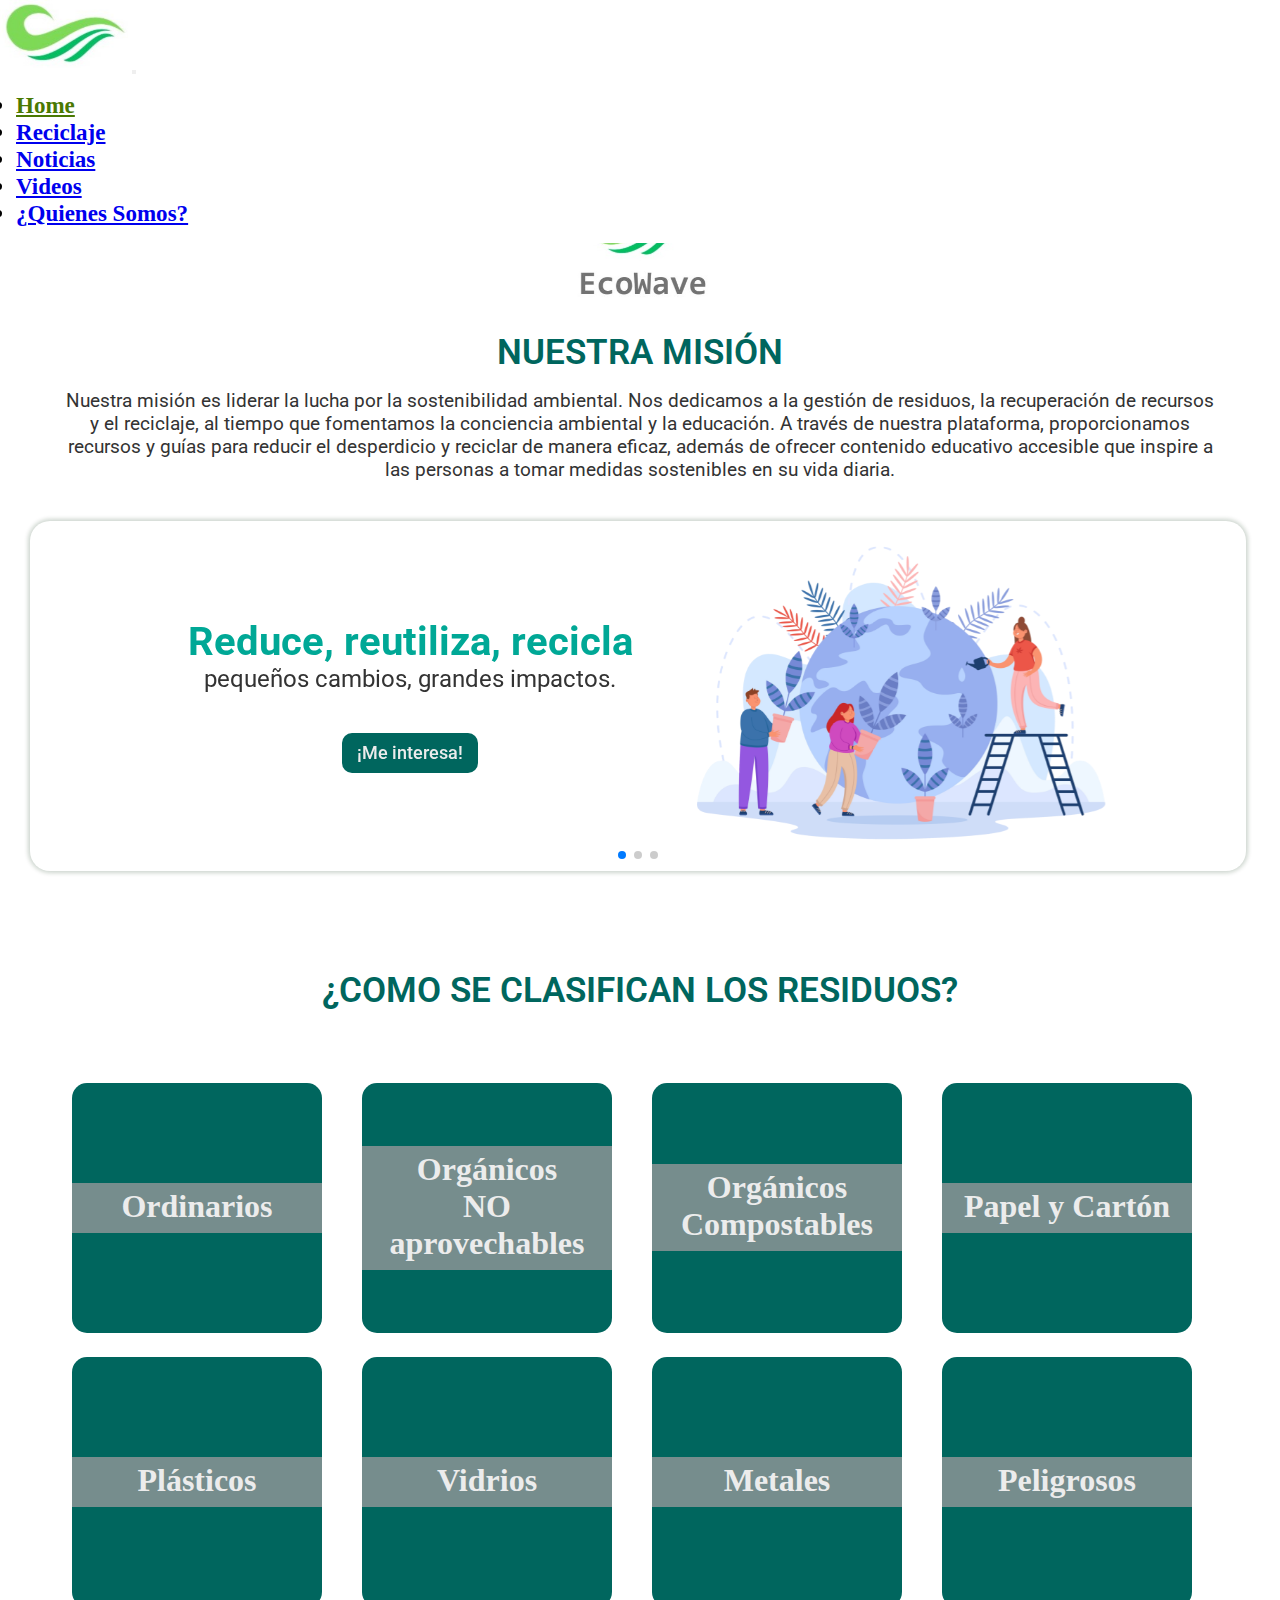
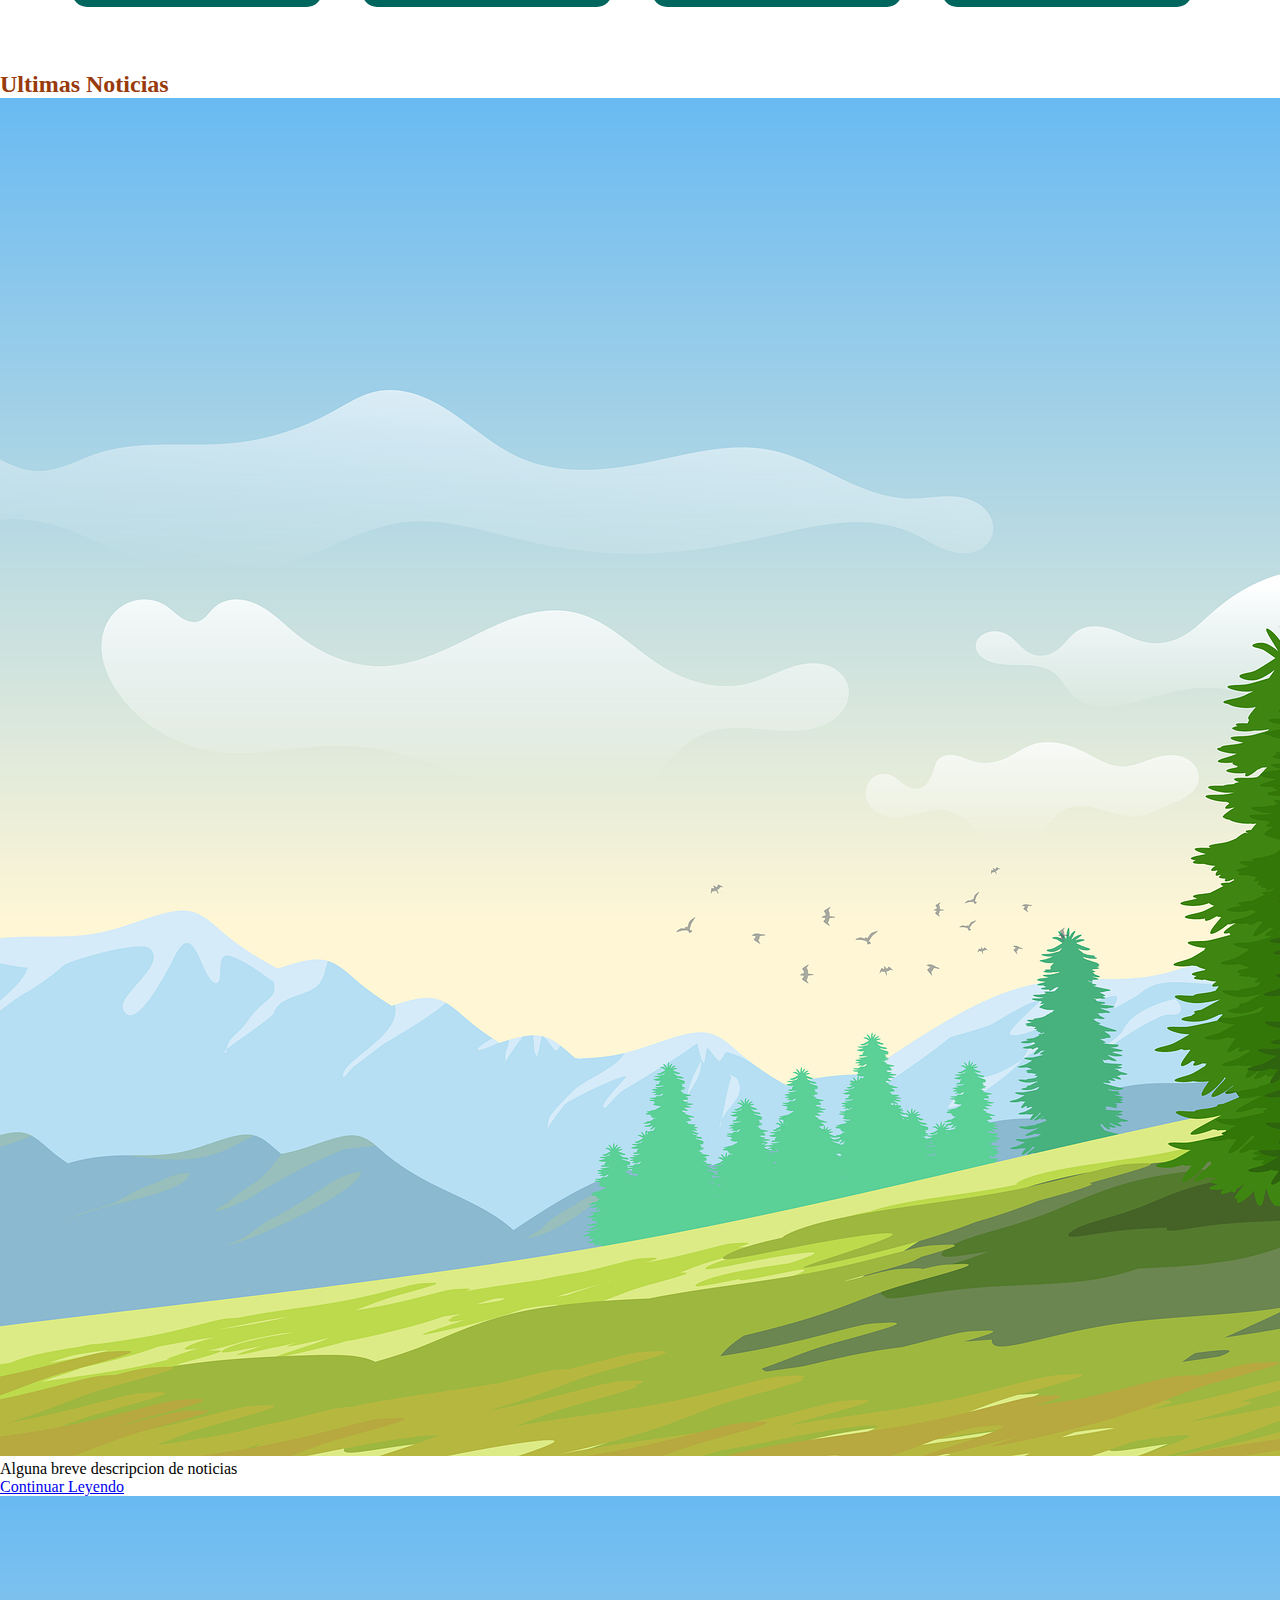
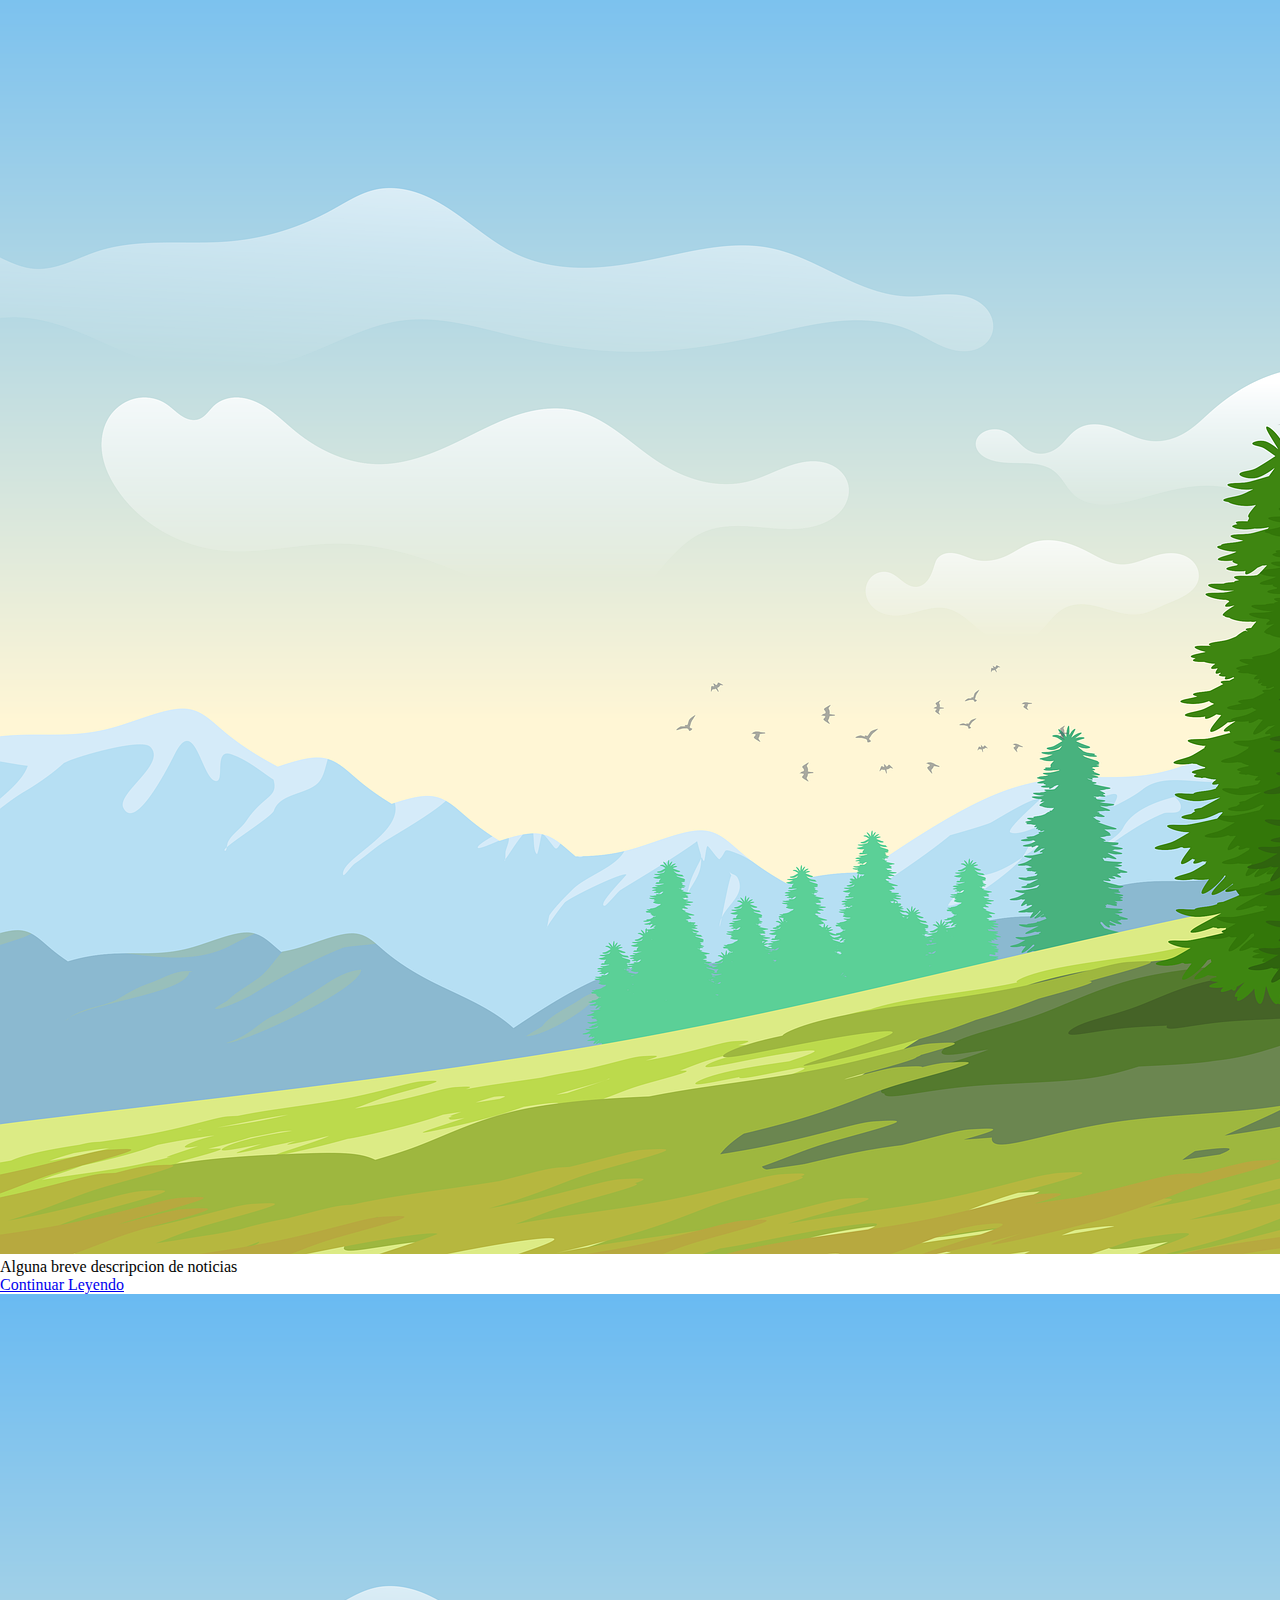
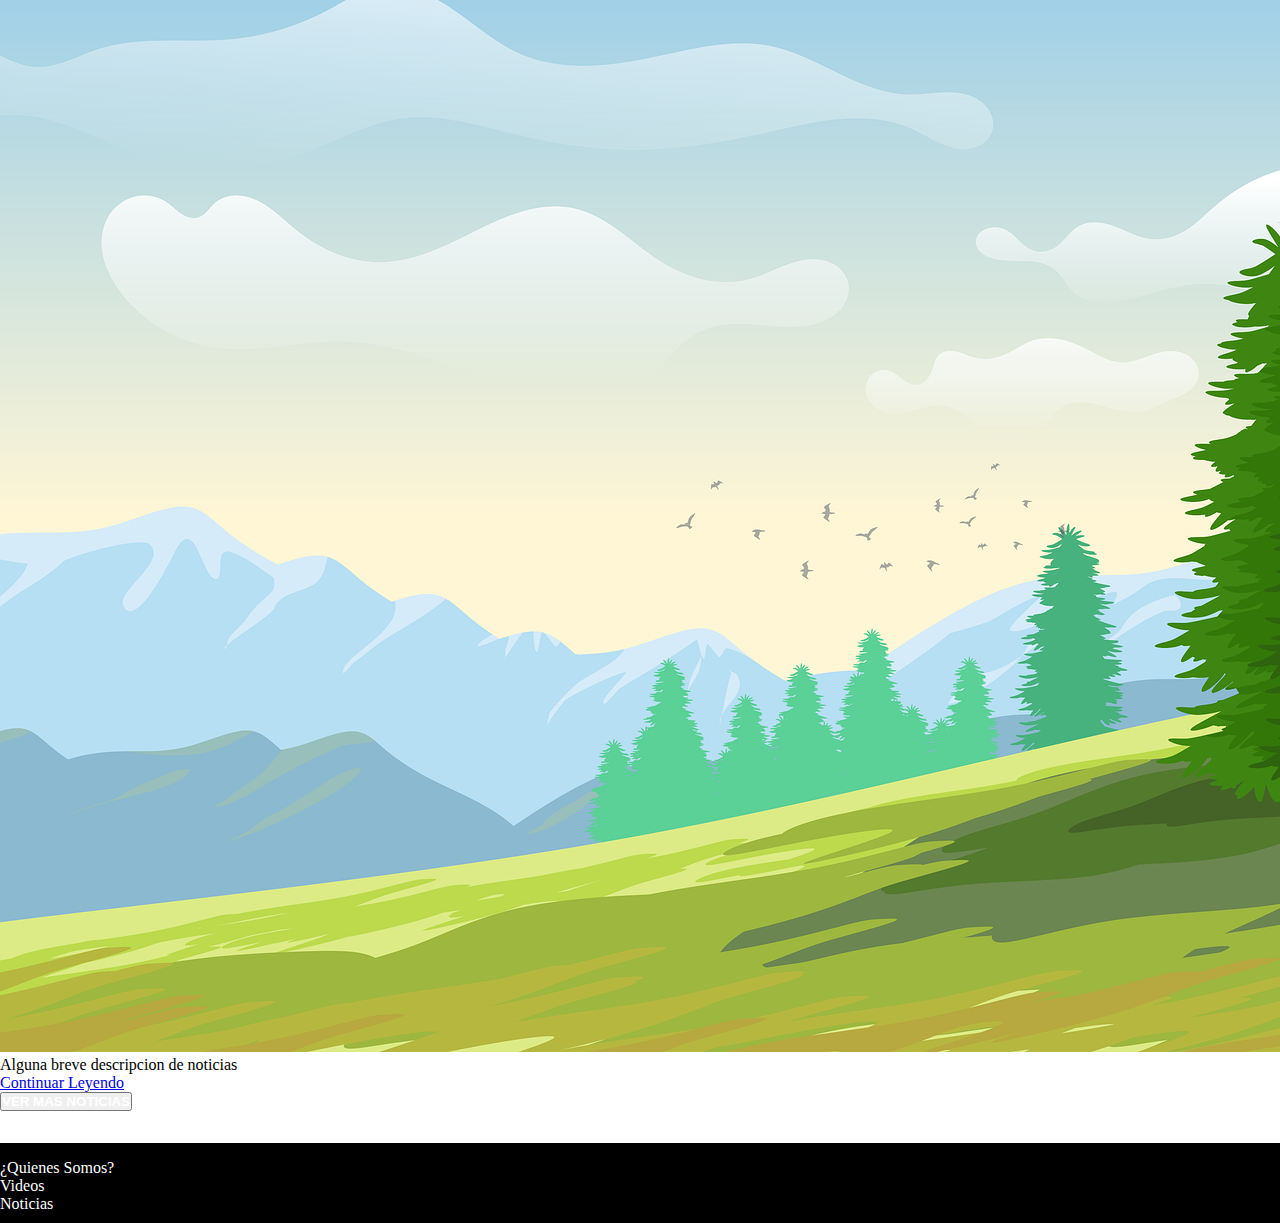
==== site/index.html @ 7cbfc4a9 "Merge pull request #18 from Debugging-Demons-INKUA/pagina-principal" ====
<!DOCTYPE html>
<html lang="es">

<head>
    <meta charset="UTF-8">
    <meta name="viewport" content="width=device-width, initial-scale=1.0">
    <title>Eco Wave | Inicio</title>
    <!-- Icon -->
    <link rel="shortcut icon" href="./assets/images/icon02.jpg" type="image/x-icon">
    <!-- CSS con fuente Roboto -->
    <link rel="stylesheet" href="https://fonts.googleapis.com/css?family=Roboto:300,400,500,700&display=swap">
    <link rel="stylesheet" href="./assets/styles/index.css">
     
    <link href="https://cdn.jsdelivr.net/npm/bootstrap@5.3.0-alpha3/dist/css/bootstrap.min.css" rel="stylesheet"
        integrity="sha384-KK94CHFLLe+nY2dmCWGMq91rCGa5gtU4mk92HdvYe+M/SXH301p5ILy+dN9+nJOZ" crossorigin="anonymous">

    <link rel="stylesheet" href="https://cdn.jsdelivr.net/npm/swiper@11/swiper-bundle.min.css"/>
</head>


<body>
    <header class="d-flex justify-content-center align-items-center">
        <!-- Navbar -->
        <nav class="navbar navbar-expand-lg bg-body-tertiary">
            <div class="container-fluid justify-content-between">
                <a class="navbar-brand" href="#"><img class="icono" src="./assets/images/logo02.jpg" alt="icono"></a>
                <button class="navbar-toggler" type="button" data-bs-toggle="collapse" data-bs-target="#navbarNav"
                    aria-controls="navbarNav" aria-expanded="false" aria-label="Toggle navigation">
                    <span class="navbar-toggler-icon"></span>
                </button>
                <div class="collapse navbar-collapse" id="navbarNav">
                    <ul class="navbar-nav">
                        <li class="nav-item">
                            <a class="nav-link active" href="#">Home</a>
                        </li>
                        <li class="nav-item">
                            <a class="nav-link" href="#">Reciclaje</a>
                        </li>
                        <li class="nav-item">
                            <a class="nav-link" href="#">Noticias</a>
                        </li>
                        <li class="nav-item">
                            <a class="nav-link" href="#">Videos</a>
                        </li>
                        <li class="nav-item">
                            <a class="nav-link" href="#">¿Quienes Somos?</a>
                        </li>
                    </ul>
                </div>
            </div>
        </nav>
    </header>


    <main>

        <!-- Columna del texto de la misión -->        
        <section class="misionContainer">   
                <div class="misionIndex">
                    <img src="/site/assets/images/logo.jpg" alt="logo ecowave">
                    <h2>Nuestra Misión</h2>
                    <p>
                        Nuestra misión es liderar la lucha por la sostenibilidad ambiental.
                        Nos dedicamos a la gestión de residuos, la recuperación de recursos
                        y el reciclaje, al tiempo que fomentamos la conciencia ambiental
                        y la educación. A través de nuestra plataforma, proporcionamos
                        recursos y guías para reducir el desperdicio y reciclar de manera
                        eficaz, además de ofrecer contenido educativo accesible que inspire
                        a las personas a tomar medidas sostenibles en su vida diaria.
                    </p>
                </div>
        </section>

        <!--Seccion BANNER-->
        <section class="bannerIndex">
            <div class="swiper banner-slider">
                <div class="swiper-wrapper">
                    <div class="swiper-slide bslide">
                        <div class="banner-content">
                            <h3>Reduce, reutiliza, recicla</h3>
                            <span>Pequeños cambios, grandes impactos.</span><br>
                            <button onclick="irASeccion()">¡Me interesa!</button>
                            <script>
                                function irASeccion() {
                                    var destino = document.getElementById('categorias');
                                    destino.scrollIntoView({ behavior: 'smooth' });
                                }
                            </script>
                        </div>
                        <div class="banner-image">
                            <img src="/site/assets/images/banner-image1.png" alt="Cuidando el mundo">
                        </div>
                    </div>

                    <div class="swiper-slide bslide">
                        <div class="banner-content">
                            <h3>Recicla y transforma el mundo</h3>
                            <span>Cada reciclaje cuenta en la construcción de un futuro sostenible.</span><br>                            
                            <button onclick="irASeccion()">¡Me interesa!</button>
                            <script>
                                function irASeccion() {
                                    var destino = document.getElementById('categorias');
                                    destino.scrollIntoView({ behavior: 'smooth' });
                                }
                            </script>                           
                        </div>
                        <div class="banner-image">
                            <img src="/site/assets/images/banner-image3.png" alt="Cuidando el mundo">
                        </div> 
                    </div>

                    <div class="swiper-slide bslide">
                        <div class="banner-content">
                            <h3>Haz eco con tu reciclaje</h3>
                            <span>Tus acciones diarias marcan la pauta para un mañana sostenible.</span><br>
                            <button onclick="irASeccion()">¡Me interesa!</button>
                            <script>
                                function irASeccion() {
                                    var destino = document.getElementById('categorias');
                                    destino.scrollIntoView({ behavior: 'smooth' });
                                }
                            </script>
                        </div>
                        <div class="banner-image">
                            <img src="/site/assets/images/banner-image2.png" alt="Cuidando el mundo">
                        </div>
                    </div>
                </div>
                <div class="swiper-pagination"></div>
            </div>
        </section>
                    
        <!--Seccion CLASIFICACION de Residuos inicio -->
        <section class="categoria-container" id="categorias"> 
                    
            <h2 class="index-categoria-title">¿Como se clasifican los residuos?</h2>

            <div class="index-categoria">                
                <a href="#" class="index-categoria-box">
                    <h3>Ordinarios</h3>
                </a>
                                
                <a href="#" class="index-categoria-box">
                    <h3>Orgánicos <br> NO <br>aprovechables</h3>
                </a>
                                
                <a href="#" class="index-categoria-box">
                    <h3>Orgánicos Compostables</h3>
                </a>
                                
                <a href="#" class="index-categoria-box">
                    <h3>Papel y Cartón</h3>
                </a>
                                
                <a href="#" class="index-categoria-box">
                    <h3>Plásticos</h3>
                </a>
                                
                <a href="#" class="index-categoria-box">
                    <h3>Vidrios</h3>
                </a>
                                
                <a href="#" class="index-categoria-box">
                    <h3>Metales</h3>
                </a>
                                
                <a href="#" class="index-categoria-box">
                    <h3>Peligrosos</h3>
                </a>  
            </div>
        </section>
</main>
        <!-- Clasificacion de Residuos fin -->

        <!-- Noticias -->
        <section class="noticiasSection d-flex align-items-center flex-column">
            <h2 class="title02">Ultimas Noticias</h2>
            <div class="noticiasContainer d-flex align-items-center justify-content-around">
                <div class="card" style="width: 16rem;">
                    <img src="./assets/images/arboles.png" class="card-img-top" alt="...">
                    <div class="card-body">
                        <p class="card-text">Alguna breve descripcion de noticias</p>
                        <a href="#" class="cardLink">Continuar Leyendo</a>
                    </div>
                </div>
                <div class="card" style="width: 16rem;">
                    <img src="./assets/images/arboles.png" class="card-img-top" alt="...">
                    <div class="card-body">
                        <p class="card-text">Alguna breve descripcion de noticias</p>
                        <a href="#" class="cardLink">Continuar Leyendo</a>
                    </div>
                </div>
                <div class="card" style="width: 16rem;">
                    <img src="./assets/images/arboles.png" class="card-img-top" alt="...">
                    <div class="card-body">
                        <p class="card-text">Alguna breve descripcion de noticias</p>
                        <a href="#" class="cardLink">Continuar Leyendo</a>
                    </div>
                </div>
            </div>
            <button type="button" class="btn btn-info" id="botonNoticias">VER MAS NOTICIAS</button>
        </section>
    </main>
    <footer>
        <section class="footerContainer d-flex flex-column align-items-center">
            <p class="footerText">¿Quienes Somos?</p>
            <p class="footerText">Videos</p>
            <p class="footerText">Noticias</p>
        </section>
    </footer>

    <!-- Bootstrap -->
    <script src="https://cdn.jsdelivr.net/npm/bootstrap@5.3.2/dist/js/bootstrap.bundle.min.js"
        integrity="sha384-C6RzsynM9kWDrMNeT87bh95OGNyZPhcTNXj1NW7RuBCsyN/o0jlpcV8Qyq46cDfL"
        crossorigin="anonymous"></script>       

    <script src="https://code.jquery.com/jquery-3.5.1.slim.min.js"></script>
    <script src="https://cdn.jsdelivr.net/npm/@popperjs/core@2.5.4/dist/umd/popper.min.js"></script>
    <script src="https://stackpath.bootstrapcdn.com/bootstrap/4.5.2/js/bootstrap.min.js"></script>         
    <script src="https://cdn.jsdelivr.net/npm/swiper@11/swiper-bundle.min.js"></script> 
    
    
    <script>
        var swiper = new Swiper(".banner-slider", {
            loop: true,
            grabCursor: true,
            effect: "flip",
            pagination: {
            el: ".swiper-pagination",
            clickable: true,
            },
        });
    </script>
</body>
</html>
---- site/assets/styles/index.css ----
/* Estilo Normalizado */
* {
    box-sizing: border-box;
    margin: 0;
    padding: 0;
}

:root {
    --grisclaro: #ECECEC;
    --grisoscuro: #333333;
    --azulclaro: #3498DB;
    --azuloscuro: #2980B9;
    --amarillosuave: #FFD700;
    --verdeclaro: #00A896;
    --verdeoscuro: #00665E;
}

/* ---------- HEADER ---------- */
header {
    min-height: 15vh;
}

#header-nav {
    background-color: white !important;
    min-height: 14vh;
    z-index: 1;
}

/* nav {
    position: sticky !important;
    top: 0px !important;
} */


.navbar {
    background-color: white !important;
    height: 15vh;
    width: 100%;
    position: fixed !important;
    z-index: 1000;
}

#navbarNav {
    justify-content: end;
    align-items: center;
    font-size: larger;
}

.container-fluid {
    background-color: white;
}

.navbar-nav {
    background-color: white;
    font-size: 120%;
    gap: 1rem;
    align-items: center !important;
    padding: 1rem;
    margin-bottom: .5rem;
}

.nav-item {
    padding-right: .5rem;
}

.nav-link {
    font-weight: bold !important;
}

.nav-link:hover {
    text-decoration: underline rgb(74, 121, 2);
}

.active {
    color: rgb(74, 121, 2) !important;
}

.icono {
    width: 8rem;
}

/* ---------- MAIN ---------- */
main {
    background-color: white;
    min-height: 80vw;
}


/* --Mision-- */
.misionContainer { 
    width: 100%;    
    text-align: center;
}

.misionContainer .misionIndex img{   
    margin-top: 4rem;
    width: 12%;
}

.misionContainer .misionIndex h2{ 
    padding: 1rem;
    color: var(--verdeoscuro);
    font-size: 2.2rem;
    font-family: "Roboto", sans-serif;
    font-weight: 600;
    text-transform: uppercase;
}

.misionContainer .misionIndex p{
    color: var(--grisoscuro);
    font-family: "Roboto", sans-serif;
    font-weight: 400;    
    font-size: 1.2rem;
    padding: 0 4rem 0;
}


/* --Banner Slider-- */

.bannerIndex{
    height: 400px;
    width: 95%;
    margin-left: 30px;
}

.bannerIndex .bslide {
    border-radius: 20px;
    height: 350px;
    margin-top: 2.5rem;
    display: flex;
    align-items: center;
    flex-wrap: wrap;
    gap: 2rem;
    box-shadow: 0px 0px 4px 2px rgba(1, 46, 10, 0.2);
}

.bannerIndex .bslide .banner-image {
    flex: 1 1 25rem;
}

.bannerIndex .bslide .banner-image img {
    width: 75%;
}

.bannerIndex .bslide .banner-content {
    padding-left: 8rem;
    flex: 1 1 30rem;
    text-align: center;
}

.bannerIndex .bslide .banner-content h3{
    font-size: 2.5rem;
    color: var(--verdeclaro);
    font-family: "Roboto", sans-serif;
}

.bannerIndex .bslide .banner-content span{
    margin: 1rem 0;
    font-size: 1.5rem;
    color: var(--grisoscuro);
    text-transform: lowercase;    
    font-family: "Roboto", sans-serif;
}

.bannerIndex .bslide .banner-content button{
    border: none;
    border-radius: 10px;
    background-color: var(--verdeoscuro);
    padding: 10px 15px;
    margin-top: 40px;   
    font-family: "Roboto", sans-serif;
    font-weight: 500;    
    font-size: 1.1rem;
    color: var(--grisclaro);
    box-shadow: inset 0 0 0 0 #FFD700;
    transition: ease-out 0.4s;
    outline: none;
}

.bannerIndex .bslide .banner-content button:hover{
    box-shadow: inset 150px 0 0 0 #FFD700;
    cursor: pointer;
    color: var(--grisoscuro);
}


/* --Clasificacion de Residuos-- */

.categoria-container .index-categoria-title{
    text-align: center;
    margin-bottom: 2.5rem;
    margin-top: 2.5rem;
    padding: 3rem 0 0;
    color: var(--verdeoscuro);
    font-size: 2.2rem;
    font-family: "Roboto", sans-serif;
    font-weight: 600;
    text-transform: uppercase;
}

.categoria-container .index-categoria{
    display: grid;
    grid-template-columns: repeat(auto-fit, minmax(15rem, 1fr));
    gap: 1.5rem;
    align-items: flex-start;
    margin: 0 auto;
    max-width: 1200px;
    padding: 2rem;
}

.categoria-container .index-categoria .index-categoria-box{
    background-color: #00665E;
    width: 250px;
    height: 250px;
    border-radius: 15px;
    text-align: center;
    text-decoration: none;
    background-repeat: no-repeat;
    background-size: cover;
    display: flex;
    justify-content: center;
    align-items: center;
}

.categoria-container .index-categoria .index-categoria-box h3{   
    font-size: 2rem;
    color: var(--grisclaro);
    width: 100%;
    padding-top: 5px; 
    padding-bottom: 8px;
    background-color: rgba(131,145,146,.9);
}

.categoria-container .index-categoria .index-categoria-box h3:hover{
    color: var(--amarillosuave);
}

.categoria-container .index-categoria .index-categoria-box:nth-child(1){
    background-image: url(https://earth911.com/wp-content/uploads/2016/06/mixed-waste-mix.jpg);
}
.categoria-container .index-categoria .index-categoria-box:nth-child(2){
    background-image: url(https://img.freepik.com/foto-gratis/pizza-vietnamita_1339-2782.jpg?size=626&ext=jpg);
}
.categoria-container .index-categoria .index-categoria-box:nth-child(3){
    background-image: url(https://img.freepik.com/foto-gratis/variedad-frutas-verduras-saludables-monton-colorido-generado-ia_24640-93381.jpg?size=626&ext=jpg);
}
.categoria-container .index-categoria .index-categoria-box:nth-child(4){
    background-image: url(https://img.freepik.com/foto-gratis/disposicion-diferentes-objetos-desechados_23-2148996918.jpg?size=626&ext=jpg);
}
.categoria-container .index-categoria .index-categoria-box:nth-child(5){
    background-image: url(https://i.guim.co.uk/img/media/5f9b5ec6bac9e97acc437ec7e3e965f6a0c119cd/0_129_6720_4032/master/6720.jpg?width=620&dpr=2&s=none);
}
.categoria-container .index-categoria .index-categoria-box:nth-child(6){
    background-image: url(https://media.hswstatic.com/eyJidWNrZXQiOiJjb250ZW50Lmhzd3N0YXRpYy5jb20iLCJrZXkiOiJnaWZcL2dsYXNzLXJlY3ljbGluZy5qcGciLCJlZGl0cyI6eyJyZXNpemUiOnsid2lkdGgiOiIxMjAwIn19fQ==);
}
.categoria-container .index-categoria .index-categoria-box:nth-child(7){
    background-image: url(https://everydayrecycler.com/wp-content/uploads/2020/07/Depositphotos_40012335_xl-2015_optimized.jpg);
}
.categoria-container .index-categoria .index-categoria-box:nth-child(8){
    background-image: url(https://www.netregs.org.uk/media/1496/batteries-362759357.jpg?width=800&height=533.2);
}





/* Noticias */
.title02 {
    margin-top: 2rem;
    color: rgb(152, 58, 11);
}

.noticiasSection {
    width: 100%;
}

.noticiasContainer {
    width: 90%;
}

#botonNoticias {
    color: white;
    font-weight: bold;
}

/* ---------- FOOTER ---------- */
footer {
    margin-top: 2rem;
    min-height: 5rem;
    background-color: black;
}

.footerContainer {
    padding-top: 1rem;
}

.footerText {
    color: white;
}
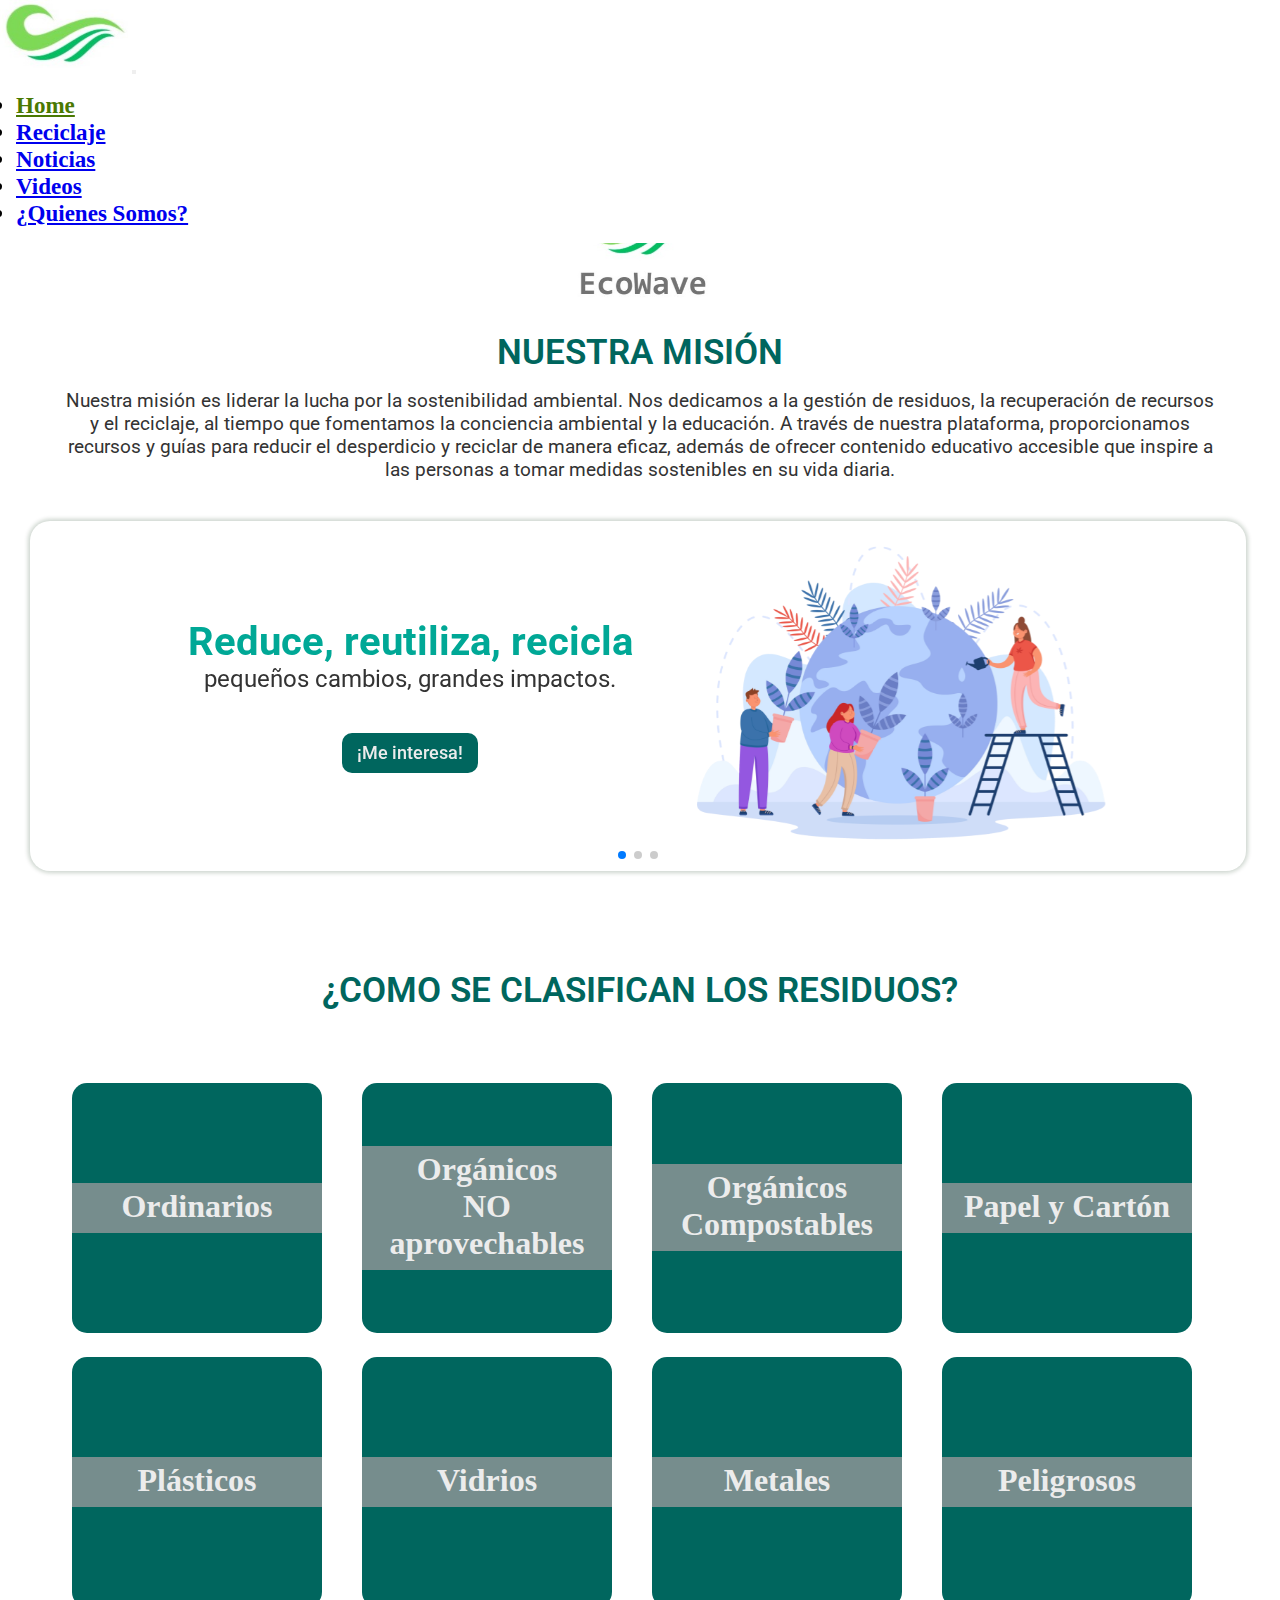
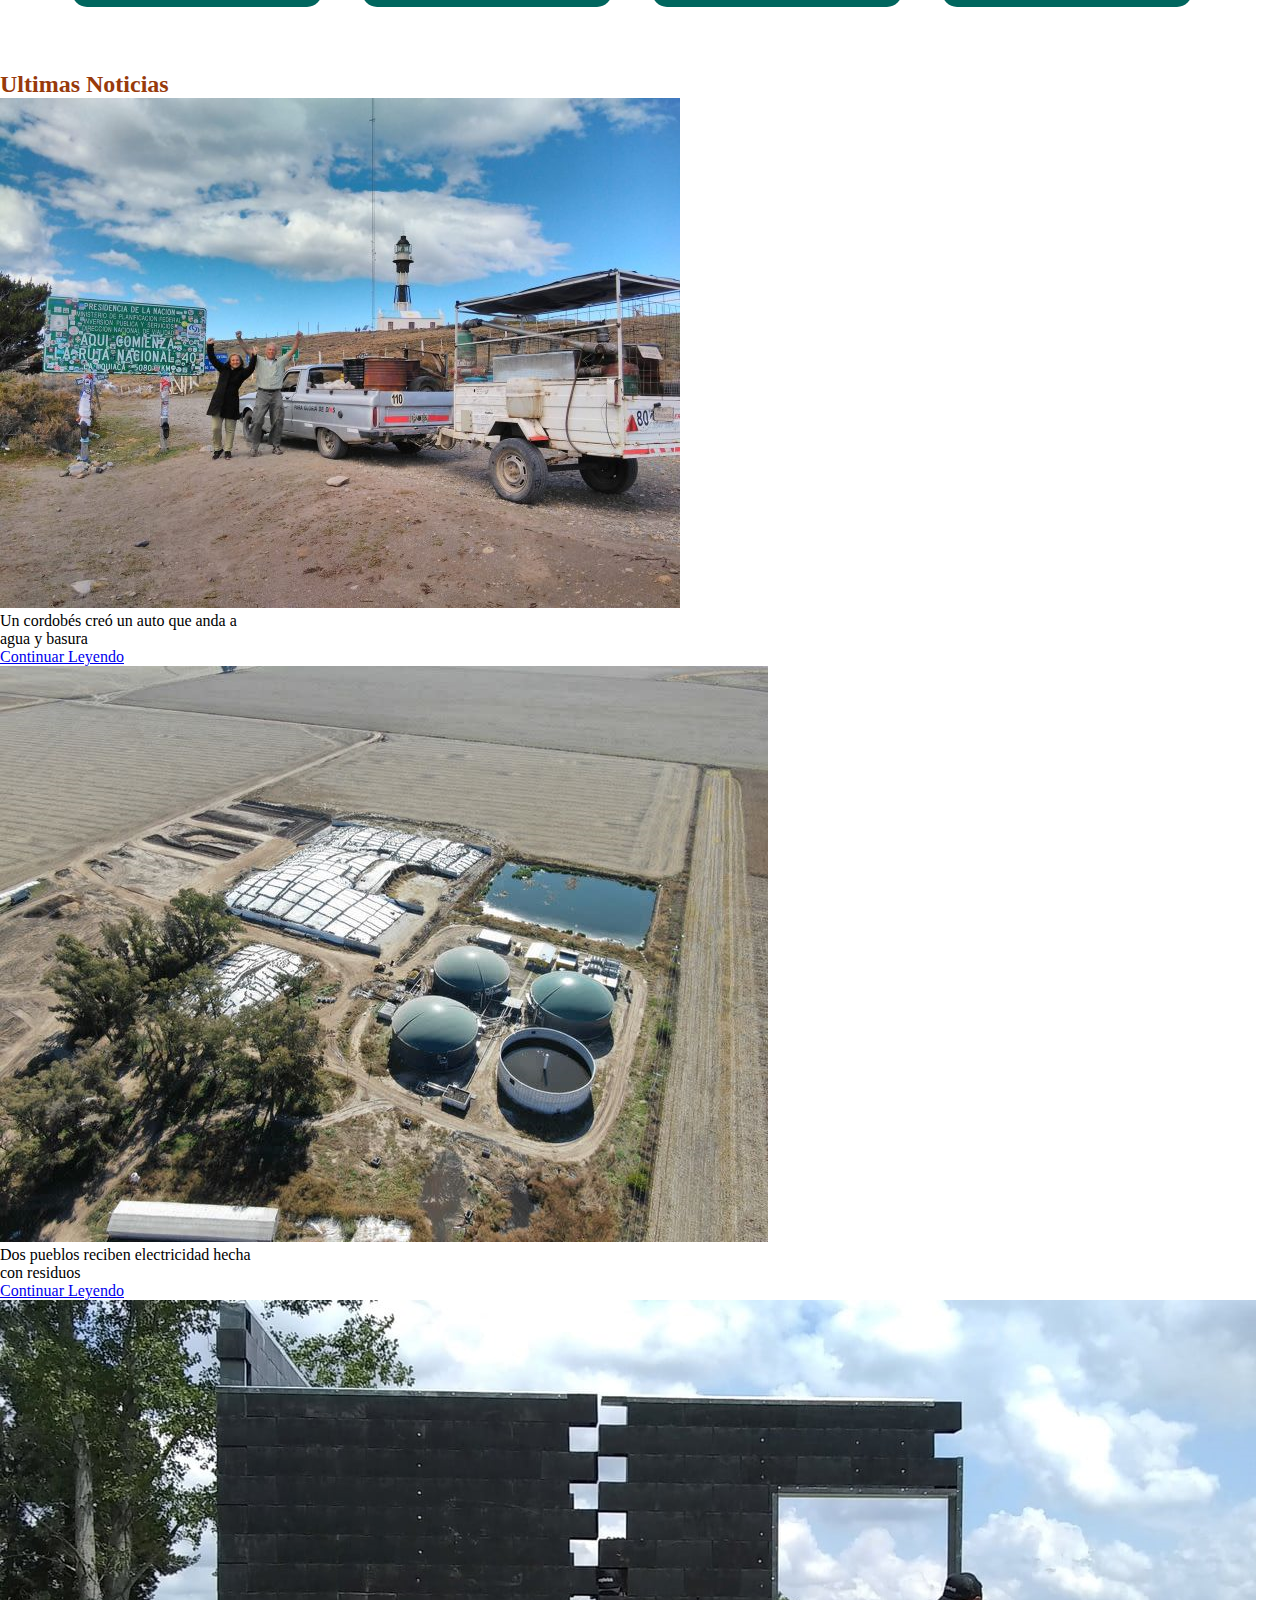
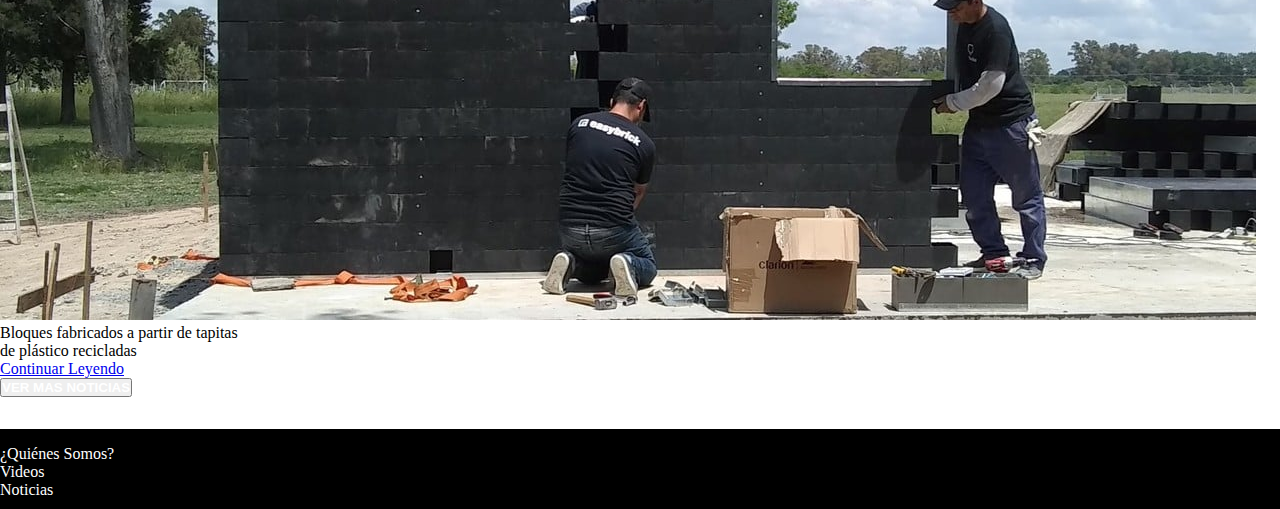
==== commit ffb84630: "Merge branch 'main' into dev" ====
--- a/site/index.html
+++ b/site/index.html
@@ -6,11 +6,12 @@
     <meta name="viewport" content="width=device-width, initial-scale=1.0">
     <title>Eco Wave | Inicio</title>
     <!-- Icon -->
-    <link rel="shortcut icon" href="./assets/images/icon02.jpg" type="image/x-icon">
+
+    <link rel="icon" href="./assets/images/icon01.png" type="image/png">
     <!-- CSS con fuente Roboto -->
     <link rel="stylesheet" href="https://fonts.googleapis.com/css?family=Roboto:300,400,500,700&display=swap">
     <link rel="stylesheet" href="./assets/styles/index.css">
-     
+    <!-- Bootstrap CSS (Version 5.3.0-alpha3) -->
     <link href="https://cdn.jsdelivr.net/npm/bootstrap@5.3.0-alpha3/dist/css/bootstrap.min.css" rel="stylesheet"
         integrity="sha384-KK94CHFLLe+nY2dmCWGMq91rCGa5gtU4mk92HdvYe+M/SXH301p5ILy+dN9+nJOZ" crossorigin="anonymous">
 
@@ -34,16 +35,16 @@
                             <a class="nav-link active" href="#">Home</a>
                         </li>
                         <li class="nav-item">
-                            <a class="nav-link" href="#">Reciclaje</a>
-                        </li>
-                        <li class="nav-item">
-                            <a class="nav-link" href="#">Noticias</a>
-                        </li>
-                        <li class="nav-item">
-                            <a class="nav-link" href="#">Videos</a>
-                        </li>
-                        <li class="nav-item">
-                            <a class="nav-link" href="#">¿Quienes Somos?</a>
+                            <a class="nav-link" href="./reciclaje.html">Reciclaje</a>
+                        </li>
+                        <li class="nav-item">
+                            <a class="nav-link" href="./noticias.html">Noticias</a>
+                        </li>
+                        <li class="nav-item">
+                            <a class="nav-link" href="./videos.html">Videos</a>
+                        </li>
+                        <li class="nav-item">
+                            <a class="nav-link" href="./about.html">¿Quienes Somos?</a>
                         </li>
                     </ul>
                 </div>
@@ -177,24 +178,24 @@
             <h2 class="title02">Ultimas Noticias</h2>
             <div class="noticiasContainer d-flex align-items-center justify-content-around">
                 <div class="card" style="width: 16rem;">
-                    <img src="./assets/images/arboles.png" class="card-img-top" alt="...">
+                    <img src="./assets/images/noticia-1.jpg" class="card-img-top" alt="...">
                     <div class="card-body">
-                        <p class="card-text">Alguna breve descripcion de noticias</p>
-                        <a href="#" class="cardLink">Continuar Leyendo</a>
+                        <p class="card-text">Un cordobés creó un auto que anda a agua y basura </p>
+                        <a href="https://www.losandes.com.ar/sociedad/un-cordobes-creo-un-auto-que-anda-a-agua-y-basura-y-ofrece-gratis-los-planos/#:~:text=Sociedad%20%2F%20C%C3%B3rdoba-,Un%20cordob%C3%A9s%20cre%C3%B3%20un%20auto%20que%20anda%20a%20agua%20y,que%20su%20auto%20no%20contamina" class="cardLink">Continuar Leyendo</a>
                     </div>
                 </div>
                 <div class="card" style="width: 16rem;">
-                    <img src="./assets/images/arboles.png" class="card-img-top" alt="...">
+                    <img src="./assets/images/noticia-2.png" class="card-img-top" alt="...">
                     <div class="card-body">
-                        <p class="card-text">Alguna breve descripcion de noticias</p>
-                        <a href="#" class="cardLink">Continuar Leyendo</a>
+                        <p class="card-text">Dos pueblos reciben electricidad hecha con residuos</p>
+                        <a href="https://www.lanacion.com.ar/economia/campo/agricultura/tienen-un-campo-de-1000-hectareas-y-abastecen-de-energia-a-dos-pueblos-gracias-a-una-innovacion-nid17052022/" class="cardLink">Continuar Leyendo</a>
                     </div>
                 </div>
                 <div class="card" style="width: 16rem;">
-                    <img src="./assets/images/arboles.png" class="card-img-top" alt="...">
+                    <img src="./assets/images/noticia-3.png" class="card-img-top" alt="...">
                     <div class="card-body">
-                        <p class="card-text">Alguna breve descripcion de noticias</p>
-                        <a href="#" class="cardLink">Continuar Leyendo</a>
+                        <p class="card-text">Bloques fabricados a partir de tapitas de plástico recicladas</p>
+                        <a href="https://www.clarin.com/arq/bloques-fabricados-partir-tapitas-plastico-recicladas_0_nsmxBDjavN.html" class="cardLink">Continuar Leyendo</a>
                     </div>
                 </div>
             </div>
@@ -203,9 +204,9 @@
     </main>
     <footer>
         <section class="footerContainer d-flex flex-column align-items-center">
-            <p class="footerText">¿Quienes Somos?</p>
-            <p class="footerText">Videos</p>
-            <p class="footerText">Noticias</p>
+            <p class="footerText"><a href="./about.html">¿Quiénes Somos?</a></p>
+            <p class="footerText"><a href="./videos.html">Videos</a></p>
+            <p class="footerText"><a href="./noticias.html">Noticias</a></p>
         </section>
     </footer>
 
@@ -233,3 +234,4 @@
     </script>
 </body>
 </html>
+
--- a/site/assets/styles/index.css
+++ b/site/assets/styles/index.css
@@ -122,6 +122,7 @@
     height: 400px;
     width: 95%;
     margin-left: 30px;
+
 }
 
 .bannerIndex .bslide {
@@ -184,6 +185,69 @@
     color: var(--grisoscuro);
 }
 
+=======
+}
+
+.bannerIndex .bslide {
+    border-radius: 20px;
+    height: 350px;
+    margin-top: 2.5rem;
+    display: flex;
+    align-items: center;
+    flex-wrap: wrap;
+    gap: 2rem;
+    box-shadow: 0px 0px 4px 2px rgba(1, 46, 10, 0.2);
+}
+
+.bannerIndex .bslide .banner-image {
+    flex: 1 1 25rem;
+}
+
+.bannerIndex .bslide .banner-image img {
+    width: 75%;
+}
+
+.bannerIndex .bslide .banner-content {
+    padding-left: 8rem;
+    flex: 1 1 30rem;
+    text-align: center;
+}
+
+.bannerIndex .bslide .banner-content h3{
+    font-size: 2.5rem;
+    color: var(--verdeclaro);
+    font-family: "Roboto", sans-serif;
+}
+
+.bannerIndex .bslide .banner-content span{
+    margin: 1rem 0;
+    font-size: 1.5rem;
+    color: var(--grisoscuro);
+    text-transform: lowercase;    
+    font-family: "Roboto", sans-serif;
+}
+
+.bannerIndex .bslide .banner-content button{
+    border: none;
+    border-radius: 10px;
+    background-color: var(--verdeoscuro);
+    padding: 10px 15px;
+    margin-top: 40px;   
+    font-family: "Roboto", sans-serif;
+    font-weight: 500;    
+    font-size: 1.1rem;
+    color: var(--grisclaro);
+    box-shadow: inset 0 0 0 0 #FFD700;
+    transition: ease-out 0.4s;
+    outline: none;
+}
+
+.bannerIndex .bslide .banner-content button:hover{
+    box-shadow: inset 150px 0 0 0 #FFD700;
+    cursor: pointer;
+    color: var(--grisoscuro);
+}
+
 
 /* --Clasificacion de Residuos-- */
 
@@ -263,8 +327,6 @@
 
 
 
-
-
 /* Noticias */
 .title02 {
     margin-top: 2rem;
@@ -295,6 +357,7 @@
     padding-top: 1rem;
 }
 
-.footerText {
+.footerText a {
     color: white;
+    text-decoration: none;
 }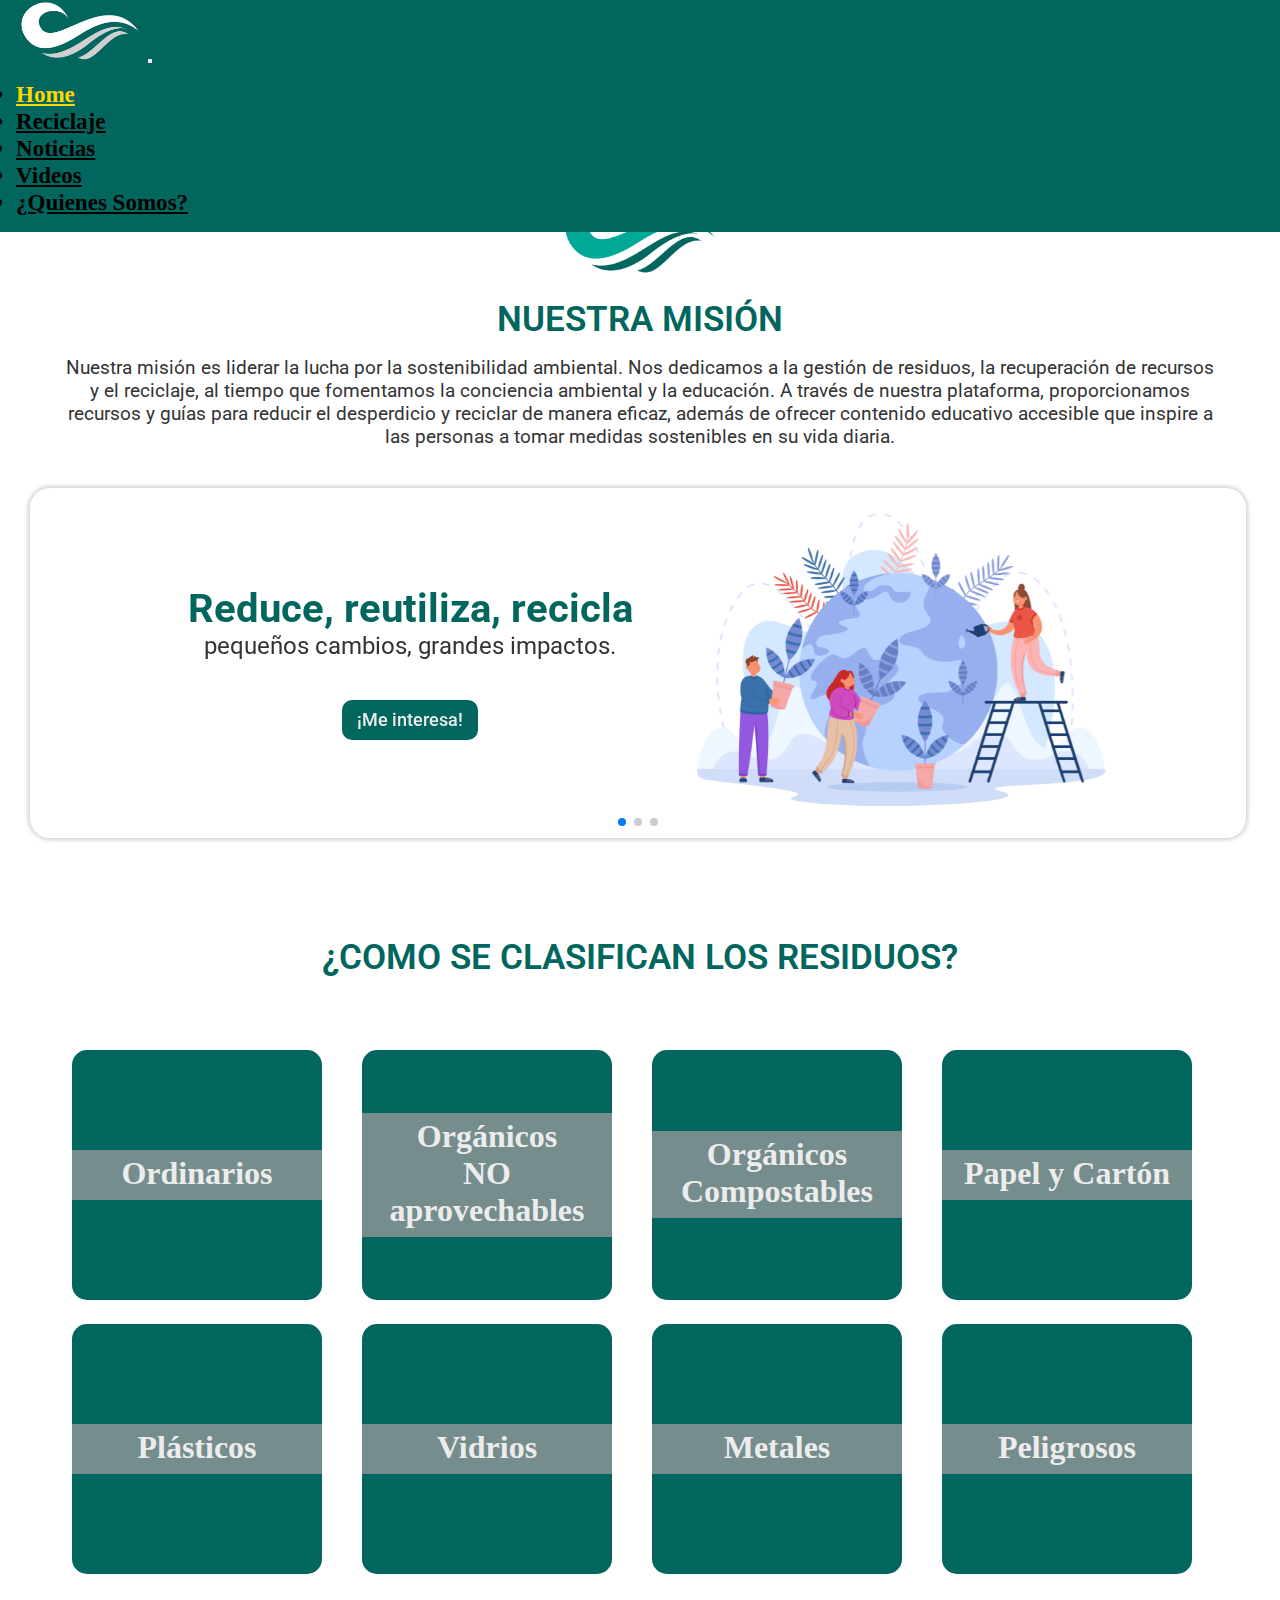
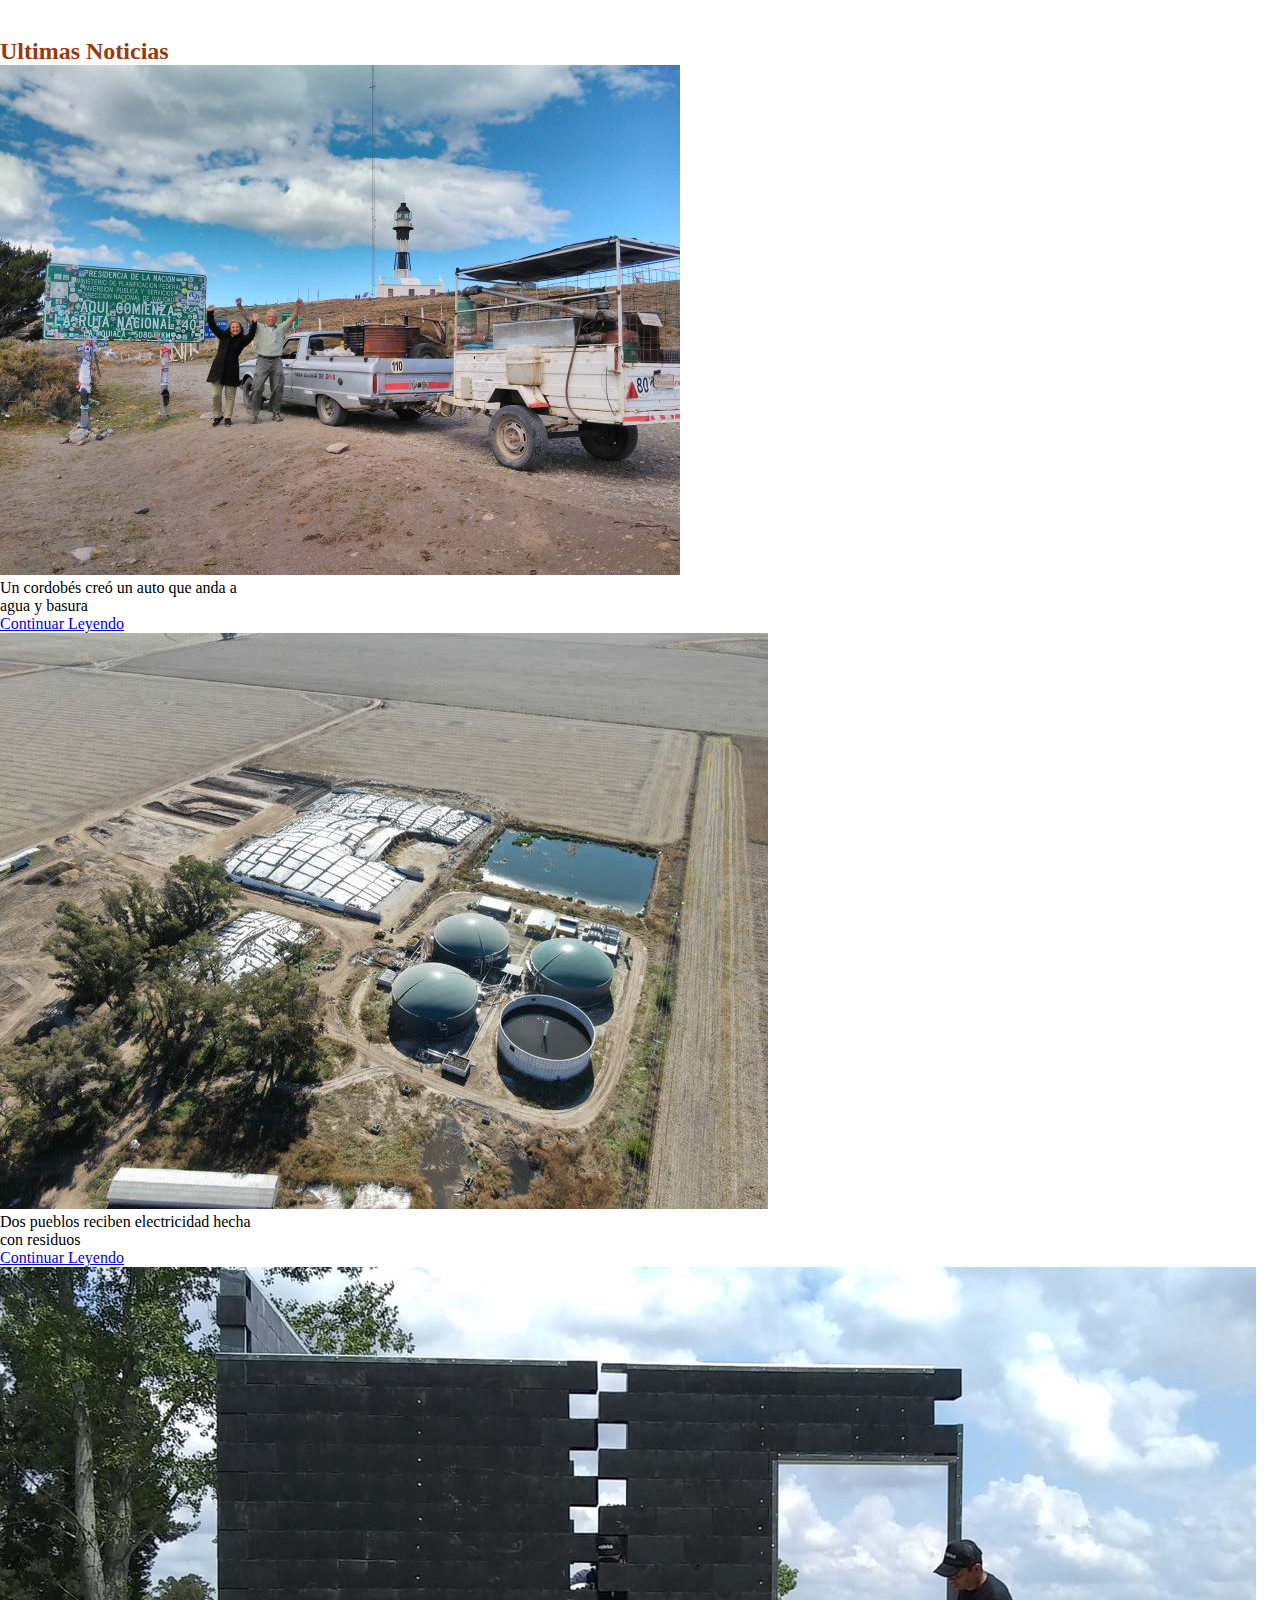
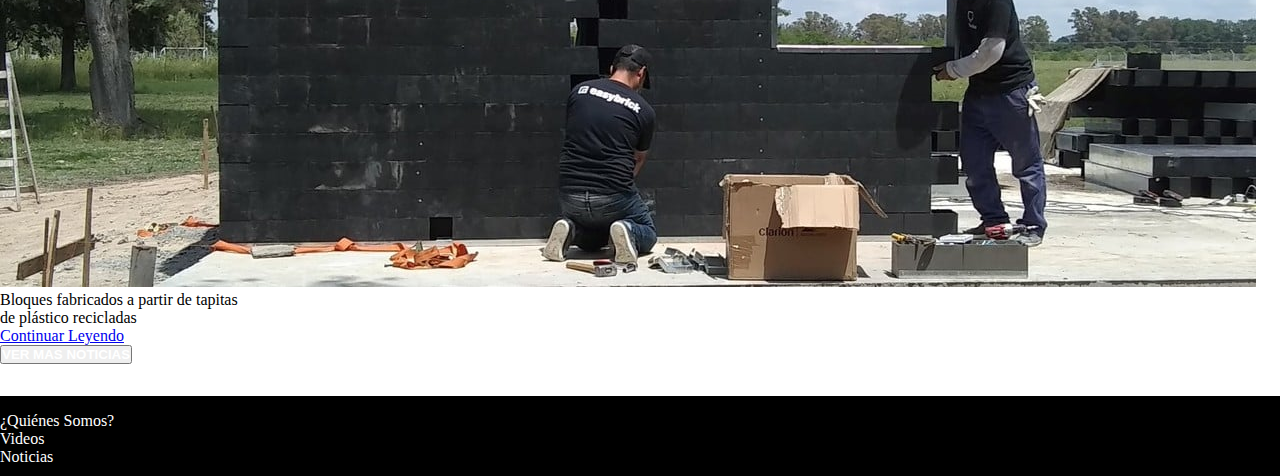
==== commit 884984c1: "Fix: Arreglo de logos y eliminacion de no usados en assets / correccion de estilos y hovers en index" ====
--- a/site/index.html
+++ b/site/index.html
@@ -7,7 +7,7 @@
     <title>Eco Wave | Inicio</title>
     <!-- Icon -->
 
-    <link rel="icon" href="./assets/images/icon01.png" type="image/png">
+    <link rel="icon" href="./assets/images/favicon02.png" type="image/png">
     <!-- CSS con fuente Roboto -->
     <link rel="stylesheet" href="https://fonts.googleapis.com/css?family=Roboto:300,400,500,700&display=swap">
     <link rel="stylesheet" href="./assets/styles/index.css">
@@ -15,16 +15,17 @@
     <link href="https://cdn.jsdelivr.net/npm/bootstrap@5.3.0-alpha3/dist/css/bootstrap.min.css" rel="stylesheet"
         integrity="sha384-KK94CHFLLe+nY2dmCWGMq91rCGa5gtU4mk92HdvYe+M/SXH301p5ILy+dN9+nJOZ" crossorigin="anonymous">
 
-    <link rel="stylesheet" href="https://cdn.jsdelivr.net/npm/swiper@11/swiper-bundle.min.css"/>
+    <link rel="stylesheet" href="https://cdn.jsdelivr.net/npm/swiper@11/swiper-bundle.min.css" />
 </head>
 
 
 <body>
     <header class="d-flex justify-content-center align-items-center">
         <!-- Navbar -->
-        <nav class="navbar navbar-expand-lg bg-body-tertiary">
+        <nav class="navbar navbar-expand-lg bg-body-tertiary" id="navContainer">
             <div class="container-fluid justify-content-between">
-                <a class="navbar-brand" href="#"><img class="icono" src="./assets/images/logo02.jpg" alt="icono"></a>
+                <!-- <a class="navbar-brand" href="#"><img class="icono" src="./assets/images/icon02.png" alt="icono"></a> -->
+                <a class="navbar-brand" href="#"><img class="icono" src="./assets/images/icon05.png" alt="icono"></a>
                 <button class="navbar-toggler" type="button" data-bs-toggle="collapse" data-bs-target="#navbarNav"
                     aria-controls="navbarNav" aria-expanded="false" aria-label="Toggle navigation">
                     <span class="navbar-toggler-icon"></span>
@@ -32,7 +33,7 @@
                 <div class="collapse navbar-collapse" id="navbarNav">
                     <ul class="navbar-nav">
                         <li class="nav-item">
-                            <a class="nav-link active" href="#">Home</a>
+                            <a class="nav-link  active" href="./index.html">Home</a>
                         </li>
                         <li class="nav-item">
                             <a class="nav-link" href="./reciclaje.html">Reciclaje</a>
@@ -44,7 +45,7 @@
                             <a class="nav-link" href="./videos.html">Videos</a>
                         </li>
                         <li class="nav-item">
-                            <a class="nav-link" href="./about.html">¿Quienes Somos?</a>
+                            <a class="nav-link" href="#">¿Quienes Somos?</a>
                         </li>
                     </ul>
                 </div>
@@ -55,21 +56,21 @@
 
     <main>
 
-        <!-- Columna del texto de la misión -->        
-        <section class="misionContainer">   
-                <div class="misionIndex">
-                    <img src="/site/assets/images/logo.jpg" alt="logo ecowave">
-                    <h2>Nuestra Misión</h2>
-                    <p>
-                        Nuestra misión es liderar la lucha por la sostenibilidad ambiental.
-                        Nos dedicamos a la gestión de residuos, la recuperación de recursos
-                        y el reciclaje, al tiempo que fomentamos la conciencia ambiental
-                        y la educación. A través de nuestra plataforma, proporcionamos
-                        recursos y guías para reducir el desperdicio y reciclar de manera
-                        eficaz, además de ofrecer contenido educativo accesible que inspire
-                        a las personas a tomar medidas sostenibles en su vida diaria.
-                    </p>
-                </div>
+        <!-- Columna del texto de la misión -->
+        <section class="misionContainer">
+            <div class="misionIndex">
+                <img src="./assets/images/icon02.png" alt="logo ecowave">
+                <h2>Nuestra Misión</h2>
+                <p>
+                    Nuestra misión es liderar la lucha por la sostenibilidad ambiental.
+                    Nos dedicamos a la gestión de residuos, la recuperación de recursos
+                    y el reciclaje, al tiempo que fomentamos la conciencia ambiental
+                    y la educación. A través de nuestra plataforma, proporcionamos
+                    recursos y guías para reducir el desperdicio y reciclar de manera
+                    eficaz, además de ofrecer contenido educativo accesible que inspire
+                    a las personas a tomar medidas sostenibles en su vida diaria.
+                </p>
+            </div>
         </section>
 
         <!--Seccion BANNER-->
@@ -89,25 +90,25 @@
                             </script>
                         </div>
                         <div class="banner-image">
-                            <img src="/site/assets/images/banner-image1.png" alt="Cuidando el mundo">
+                            <img src="./assets/images/banner-image1.png" alt="Cuidando el mundo">
                         </div>
                     </div>
 
                     <div class="swiper-slide bslide">
                         <div class="banner-content">
                             <h3>Recicla y transforma el mundo</h3>
-                            <span>Cada reciclaje cuenta en la construcción de un futuro sostenible.</span><br>                            
+                            <span>Cada reciclaje cuenta en la construcción de un futuro sostenible.</span><br>
                             <button onclick="irASeccion()">¡Me interesa!</button>
                             <script>
                                 function irASeccion() {
                                     var destino = document.getElementById('categorias');
                                     destino.scrollIntoView({ behavior: 'smooth' });
                                 }
-                            </script>                           
+                            </script>
                         </div>
                         <div class="banner-image">
-                            <img src="/site/assets/images/banner-image3.png" alt="Cuidando el mundo">
-                        </div> 
+                            <img src="./assets/images/banner-image3.png" alt="Cuidando el mundo">
+                        </div>
                     </div>
 
                     <div class="swiper-slide bslide">
@@ -123,84 +124,80 @@
                             </script>
                         </div>
                         <div class="banner-image">
-                            <img src="/site/assets/images/banner-image2.png" alt="Cuidando el mundo">
+                            <img src="./assets/images/banner-image2.png" alt="Cuidando el mundo">
                         </div>
                     </div>
                 </div>
                 <div class="swiper-pagination"></div>
             </div>
         </section>
-                    
+
         <!--Seccion CLASIFICACION de Residuos inicio -->
-        <section class="categoria-container" id="categorias"> 
-                    
+        <section class="categoria-container" id="categorias">
+
             <h2 class="index-categoria-title">¿Como se clasifican los residuos?</h2>
 
-            <div class="index-categoria">                
+            <div class="index-categoria">
                 <a href="#" class="index-categoria-box">
                     <h3>Ordinarios</h3>
                 </a>
-                                
                 <a href="#" class="index-categoria-box">
                     <h3>Orgánicos <br> NO <br>aprovechables</h3>
                 </a>
-                                
                 <a href="#" class="index-categoria-box">
                     <h3>Orgánicos Compostables</h3>
                 </a>
-                                
                 <a href="#" class="index-categoria-box">
                     <h3>Papel y Cartón</h3>
                 </a>
-                                
                 <a href="#" class="index-categoria-box">
                     <h3>Plásticos</h3>
                 </a>
-                                
                 <a href="#" class="index-categoria-box">
                     <h3>Vidrios</h3>
                 </a>
-                                
                 <a href="#" class="index-categoria-box">
                     <h3>Metales</h3>
                 </a>
-                                
                 <a href="#" class="index-categoria-box">
                     <h3>Peligrosos</h3>
-                </a>  
-            </div>
-        </section>
-</main>
-        <!-- Clasificacion de Residuos fin -->
-
-        <!-- Noticias -->
-        <section class="noticiasSection d-flex align-items-center flex-column">
-            <h2 class="title02">Ultimas Noticias</h2>
-            <div class="noticiasContainer d-flex align-items-center justify-content-around">
-                <div class="card" style="width: 16rem;">
-                    <img src="./assets/images/noticia-1.jpg" class="card-img-top" alt="...">
-                    <div class="card-body">
-                        <p class="card-text">Un cordobés creó un auto que anda a agua y basura </p>
-                        <a href="https://www.losandes.com.ar/sociedad/un-cordobes-creo-un-auto-que-anda-a-agua-y-basura-y-ofrece-gratis-los-planos/#:~:text=Sociedad%20%2F%20C%C3%B3rdoba-,Un%20cordob%C3%A9s%20cre%C3%B3%20un%20auto%20que%20anda%20a%20agua%20y,que%20su%20auto%20no%20contamina" class="cardLink">Continuar Leyendo</a>
-                    </div>
-                </div>
-                <div class="card" style="width: 16rem;">
-                    <img src="./assets/images/noticia-2.png" class="card-img-top" alt="...">
-                    <div class="card-body">
-                        <p class="card-text">Dos pueblos reciben electricidad hecha con residuos</p>
-                        <a href="https://www.lanacion.com.ar/economia/campo/agricultura/tienen-un-campo-de-1000-hectareas-y-abastecen-de-energia-a-dos-pueblos-gracias-a-una-innovacion-nid17052022/" class="cardLink">Continuar Leyendo</a>
-                    </div>
-                </div>
-                <div class="card" style="width: 16rem;">
-                    <img src="./assets/images/noticia-3.png" class="card-img-top" alt="...">
-                    <div class="card-body">
-                        <p class="card-text">Bloques fabricados a partir de tapitas de plástico recicladas</p>
-                        <a href="https://www.clarin.com/arq/bloques-fabricados-partir-tapitas-plastico-recicladas_0_nsmxBDjavN.html" class="cardLink">Continuar Leyendo</a>
-                    </div>
-                </div>
-            </div>
-            <button type="button" class="btn btn-info" id="botonNoticias">VER MAS NOTICIAS</button>
-        </section>
+                </a>
+            </div>
+        </section>
+    </main>
+    <!-- Clasificacion de Residuos fin -->
+
+    <!-- Noticias -->
+    <section class="noticiasSection d-flex align-items-center flex-column">
+        <h2 class="title02">Ultimas Noticias</h2>
+        <div class="noticiasContainer d-flex align-items-center justify-content-around">
+            <div class="card" style="width: 16rem;">
+                <img src="./assets/images/noticia-1.jpg" class="card-img-top" alt="...">
+                <div class="card-body">
+                    <p class="card-text">Un cordobés creó un auto que anda a agua y basura </p>
+                    <a href="https://www.losandes.com.ar/sociedad/un-cordobes-creo-un-auto-que-anda-a-agua-y-basura-y-ofrece-gratis-los-planos/#:~:text=Sociedad%20%2F%20C%C3%B3rdoba-,Un%20cordob%C3%A9s%20cre%C3%B3%20un%20auto%20que%20anda%20a%20agua%20y,que%20su%20auto%20no%20contamina"
+                        class="cardLink">Continuar Leyendo</a>
+                </div>
+            </div>
+            <div class="card" style="width: 16rem;">
+                <img src="./assets/images/noticia-2.png" class="card-img-top" alt="...">
+                <div class="card-body">
+                    <p class="card-text">Dos pueblos reciben electricidad hecha con residuos</p>
+                    <a href="https://www.lanacion.com.ar/economia/campo/agricultura/tienen-un-campo-de-1000-hectareas-y-abastecen-de-energia-a-dos-pueblos-gracias-a-una-innovacion-nid17052022/"
+                        class="cardLink">Continuar Leyendo</a>
+                </div>
+            </div>
+            <div class="card" style="width: 16rem;">
+                <img src="./assets/images/noticia-3.png" class="card-img-top" alt="...">
+                <div class="card-body">
+                    <p class="card-text">Bloques fabricados a partir de tapitas de plástico recicladas</p>
+                    <a href="https://www.clarin.com/arq/bloques-fabricados-partir-tapitas-plastico-recicladas_0_nsmxBDjavN.html"
+                        class="cardLink">Continuar Leyendo</a>
+                </div>
+            </div>
+        </div>
+        <button type="button" class="btn btn-info" id="botonNoticias">VER MAS NOTICIAS</button>
+    </section>
     </main>
     <footer>
         <section class="footerContainer d-flex flex-column align-items-center">
@@ -213,25 +210,25 @@
     <!-- Bootstrap -->
     <script src="https://cdn.jsdelivr.net/npm/bootstrap@5.3.2/dist/js/bootstrap.bundle.min.js"
         integrity="sha384-C6RzsynM9kWDrMNeT87bh95OGNyZPhcTNXj1NW7RuBCsyN/o0jlpcV8Qyq46cDfL"
-        crossorigin="anonymous"></script>       
+        crossorigin="anonymous"></script>
 
     <script src="https://code.jquery.com/jquery-3.5.1.slim.min.js"></script>
     <script src="https://cdn.jsdelivr.net/npm/@popperjs/core@2.5.4/dist/umd/popper.min.js"></script>
-    <script src="https://stackpath.bootstrapcdn.com/bootstrap/4.5.2/js/bootstrap.min.js"></script>         
-    <script src="https://cdn.jsdelivr.net/npm/swiper@11/swiper-bundle.min.js"></script> 
-    
-    
+    <script src="https://stackpath.bootstrapcdn.com/bootstrap/4.5.2/js/bootstrap.min.js"></script>
+    <script src="https://cdn.jsdelivr.net/npm/swiper@11/swiper-bundle.min.js"></script>
+
+
     <script>
         var swiper = new Swiper(".banner-slider", {
             loop: true,
             grabCursor: true,
             effect: "flip",
             pagination: {
-            el: ".swiper-pagination",
-            clickable: true,
+                el: ".swiper-pagination",
+                clickable: true,
             },
         });
     </script>
 </body>
-</html>
-
+
+</html>--- a/site/assets/styles/index.css
+++ b/site/assets/styles/index.css
@@ -1,4 +1,3 @@
-
 /* Estilo Normalizado */
 * {
     box-sizing: border-box;
@@ -22,23 +21,16 @@
 }
 
 #header-nav {
-    background-color: white !important;
+    background-color: var(--blanco) !important;
     min-height: 14vh;
-    z-index: 1;
-}
-
-/* nav {
-    position: sticky !important;
-    top: 0px !important;
-} */
-
+}
 
 .navbar {
-    background-color: white !important;
+    background-color: var(--blanco) !important;
     height: 15vh;
     width: 100%;
     position: fixed !important;
-    z-index: 1000;
+    z-index: 2 !important;
 }
 
 #navbarNav {
@@ -48,11 +40,13 @@
 }
 
 .container-fluid {
-    background-color: white;
+    /* background-color: var(--blanco); */
+    background-color: var(--verdeoscuro);
 }
 
 .navbar-nav {
-    background-color: white;
+    /* background-color: var(--blanco); */
+    background-color: var(--verdeoscuro);
     font-size: 120%;
     gap: 1rem;
     align-items: center !important;
@@ -66,18 +60,37 @@
 
 .nav-link {
     font-weight: bold !important;
+    /* color: var(--grisoscuro) !important; */
+    color: var(--blanco) !important;
 }
 
 .nav-link:hover {
-    text-decoration: underline rgb(74, 121, 2);
+    /* color: var(--verdeoscuro) !important; */
+    color: var(--amarillosuave) !important;
+}
+
+#navContainer {
+    /* background-color: var(--blanco) !important; */
+    background-color: var(--verdeoscuro) !important;
 }
 
 .active {
-    color: rgb(74, 121, 2) !important;
+    /* color: var(--verdeoscuro) !important; */
+    color: var(--amarillosuave) !important;
+}
+
+.navbar-toggler-icon {
+    filter: invert(100%);
+}
+
+.navbar-toggler {
+    /* border: solid 2px rgb(180, 180, 180) !important; */
+    margin-right: 1rem;
 }
 
 .icono {
     width: 8rem;
+    margin-left: 1rem;
 }
 
 /* ---------- MAIN ---------- */
@@ -88,17 +101,17 @@
 
 
 /* --Mision-- */
-.misionContainer { 
-    width: 100%;    
-    text-align: center;
-}
-
-.misionContainer .misionIndex img{   
+.misionContainer {
+    width: 100%;
+    text-align: center;
+}
+
+.misionContainer .misionIndex img {
     margin-top: 4rem;
     width: 12%;
 }
 
-.misionContainer .misionIndex h2{ 
+.misionContainer .misionIndex h2 {
     padding: 1rem;
     color: var(--verdeoscuro);
     font-size: 2.2rem;
@@ -107,10 +120,10 @@
     text-transform: uppercase;
 }
 
-.misionContainer .misionIndex p{
-    color: var(--grisoscuro);
-    font-family: "Roboto", sans-serif;
-    font-weight: 400;    
+.misionContainer .misionIndex p {
+    color: var(--grisoscuro);
+    font-family: "Roboto", sans-serif;
+    font-weight: 400;
     font-size: 1.2rem;
     padding: 0 4rem 0;
 }
@@ -118,7 +131,7 @@
 
 /* --Banner Slider-- */
 
-.bannerIndex{
+.bannerIndex {
     height: 400px;
     width: 95%;
     margin-left: 30px;
@@ -150,28 +163,28 @@
     text-align: center;
 }
 
-.bannerIndex .bslide .banner-content h3{
+.bannerIndex .bslide .banner-content h3 {
     font-size: 2.5rem;
-    color: var(--verdeclaro);
-    font-family: "Roboto", sans-serif;
-}
-
-.bannerIndex .bslide .banner-content span{
+    color: var(--verdeoscuro) !important;
+    font-family: "Roboto", sans-serif;
+}
+
+.bannerIndex .bslide .banner-content span {
     margin: 1rem 0;
     font-size: 1.5rem;
     color: var(--grisoscuro);
-    text-transform: lowercase;    
-    font-family: "Roboto", sans-serif;
-}
-
-.bannerIndex .bslide .banner-content button{
+    text-transform: lowercase;
+    font-family: "Roboto", sans-serif;
+}
+
+.bannerIndex .bslide .banner-content button {
     border: none;
     border-radius: 10px;
     background-color: var(--verdeoscuro);
     padding: 10px 15px;
-    margin-top: 40px;   
-    font-family: "Roboto", sans-serif;
-    font-weight: 500;    
+    margin-top: 40px;
+    font-family: "Roboto", sans-serif;
+    font-weight: 500;
     font-size: 1.1rem;
     color: var(--grisclaro);
     box-shadow: inset 0 0 0 0 #FFD700;
@@ -179,14 +192,12 @@
     outline: none;
 }
 
-.bannerIndex .bslide .banner-content button:hover{
+.bannerIndex .bslide .banner-content button:hover {
     box-shadow: inset 150px 0 0 0 #FFD700;
     cursor: pointer;
     color: var(--grisoscuro);
 }
 
-=======
-}
 
 .bannerIndex .bslide {
     border-radius: 20px;
@@ -213,28 +224,28 @@
     text-align: center;
 }
 
-.bannerIndex .bslide .banner-content h3{
+.bannerIndex .bslide .banner-content h3 {
     font-size: 2.5rem;
     color: var(--verdeclaro);
     font-family: "Roboto", sans-serif;
 }
 
-.bannerIndex .bslide .banner-content span{
+.bannerIndex .bslide .banner-content span {
     margin: 1rem 0;
     font-size: 1.5rem;
     color: var(--grisoscuro);
-    text-transform: lowercase;    
-    font-family: "Roboto", sans-serif;
-}
-
-.bannerIndex .bslide .banner-content button{
+    text-transform: lowercase;
+    font-family: "Roboto", sans-serif;
+}
+
+.bannerIndex .bslide .banner-content button {
     border: none;
     border-radius: 10px;
     background-color: var(--verdeoscuro);
     padding: 10px 15px;
-    margin-top: 40px;   
-    font-family: "Roboto", sans-serif;
-    font-weight: 500;    
+    margin-top: 40px;
+    font-family: "Roboto", sans-serif;
+    font-weight: 500;
     font-size: 1.1rem;
     color: var(--grisclaro);
     box-shadow: inset 0 0 0 0 #FFD700;
@@ -242,7 +253,7 @@
     outline: none;
 }
 
-.bannerIndex .bslide .banner-content button:hover{
+.bannerIndex .bslide .banner-content button:hover {
     box-shadow: inset 150px 0 0 0 #FFD700;
     cursor: pointer;
     color: var(--grisoscuro);
@@ -251,7 +262,7 @@
 
 /* --Clasificacion de Residuos-- */
 
-.categoria-container .index-categoria-title{
+.categoria-container .index-categoria-title {
     text-align: center;
     margin-bottom: 2.5rem;
     margin-top: 2.5rem;
@@ -263,7 +274,7 @@
     text-transform: uppercase;
 }
 
-.categoria-container .index-categoria{
+.categoria-container .index-categoria {
     display: grid;
     grid-template-columns: repeat(auto-fit, minmax(15rem, 1fr));
     gap: 1.5rem;
@@ -273,7 +284,7 @@
     padding: 2rem;
 }
 
-.categoria-container .index-categoria .index-categoria-box{
+.categoria-container .index-categoria .index-categoria-box {
     background-color: #00665E;
     width: 250px;
     height: 250px;
@@ -285,43 +296,55 @@
     display: flex;
     justify-content: center;
     align-items: center;
-}
-
-.categoria-container .index-categoria .index-categoria-box h3{   
+    transition: all .3s;
+}
+
+.index-categoria-box:hover {
+    transform: scale(1.03);
+}
+
+.categoria-container .index-categoria .index-categoria-box h3 {
     font-size: 2rem;
     color: var(--grisclaro);
     width: 100%;
-    padding-top: 5px; 
+    padding-top: 5px;
     padding-bottom: 8px;
-    background-color: rgba(131,145,146,.9);
-}
-
-.categoria-container .index-categoria .index-categoria-box h3:hover{
+    background-color: rgba(131, 145, 146, .9);
+}
+
+.categoria-container .index-categoria .index-categoria-box h3:hover {
     color: var(--amarillosuave);
 }
 
-.categoria-container .index-categoria .index-categoria-box:nth-child(1){
+.categoria-container .index-categoria .index-categoria-box:nth-child(1) {
     background-image: url(https://earth911.com/wp-content/uploads/2016/06/mixed-waste-mix.jpg);
 }
-.categoria-container .index-categoria .index-categoria-box:nth-child(2){
+
+.categoria-container .index-categoria .index-categoria-box:nth-child(2) {
     background-image: url(https://img.freepik.com/foto-gratis/pizza-vietnamita_1339-2782.jpg?size=626&ext=jpg);
 }
-.categoria-container .index-categoria .index-categoria-box:nth-child(3){
+
+.categoria-container .index-categoria .index-categoria-box:nth-child(3) {
     background-image: url(https://img.freepik.com/foto-gratis/variedad-frutas-verduras-saludables-monton-colorido-generado-ia_24640-93381.jpg?size=626&ext=jpg);
 }
-.categoria-container .index-categoria .index-categoria-box:nth-child(4){
+
+.categoria-container .index-categoria .index-categoria-box:nth-child(4) {
     background-image: url(https://img.freepik.com/foto-gratis/disposicion-diferentes-objetos-desechados_23-2148996918.jpg?size=626&ext=jpg);
 }
-.categoria-container .index-categoria .index-categoria-box:nth-child(5){
+
+.categoria-container .index-categoria .index-categoria-box:nth-child(5) {
     background-image: url(https://i.guim.co.uk/img/media/5f9b5ec6bac9e97acc437ec7e3e965f6a0c119cd/0_129_6720_4032/master/6720.jpg?width=620&dpr=2&s=none);
 }
-.categoria-container .index-categoria .index-categoria-box:nth-child(6){
+
+.categoria-container .index-categoria .index-categoria-box:nth-child(6) {
     background-image: url(https://media.hswstatic.com/eyJidWNrZXQiOiJjb250ZW50Lmhzd3N0YXRpYy5jb20iLCJrZXkiOiJnaWZcL2dsYXNzLXJlY3ljbGluZy5qcGciLCJlZGl0cyI6eyJyZXNpemUiOnsid2lkdGgiOiIxMjAwIn19fQ==);
 }
-.categoria-container .index-categoria .index-categoria-box:nth-child(7){
+
+.categoria-container .index-categoria .index-categoria-box:nth-child(7) {
     background-image: url(https://everydayrecycler.com/wp-content/uploads/2020/07/Depositphotos_40012335_xl-2015_optimized.jpg);
 }
-.categoria-container .index-categoria .index-categoria-box:nth-child(8){
+
+.categoria-container .index-categoria .index-categoria-box:nth-child(8) {
     background-image: url(https://www.netregs.org.uk/media/1496/batteries-362759357.jpg?width=800&height=533.2);
 }
 
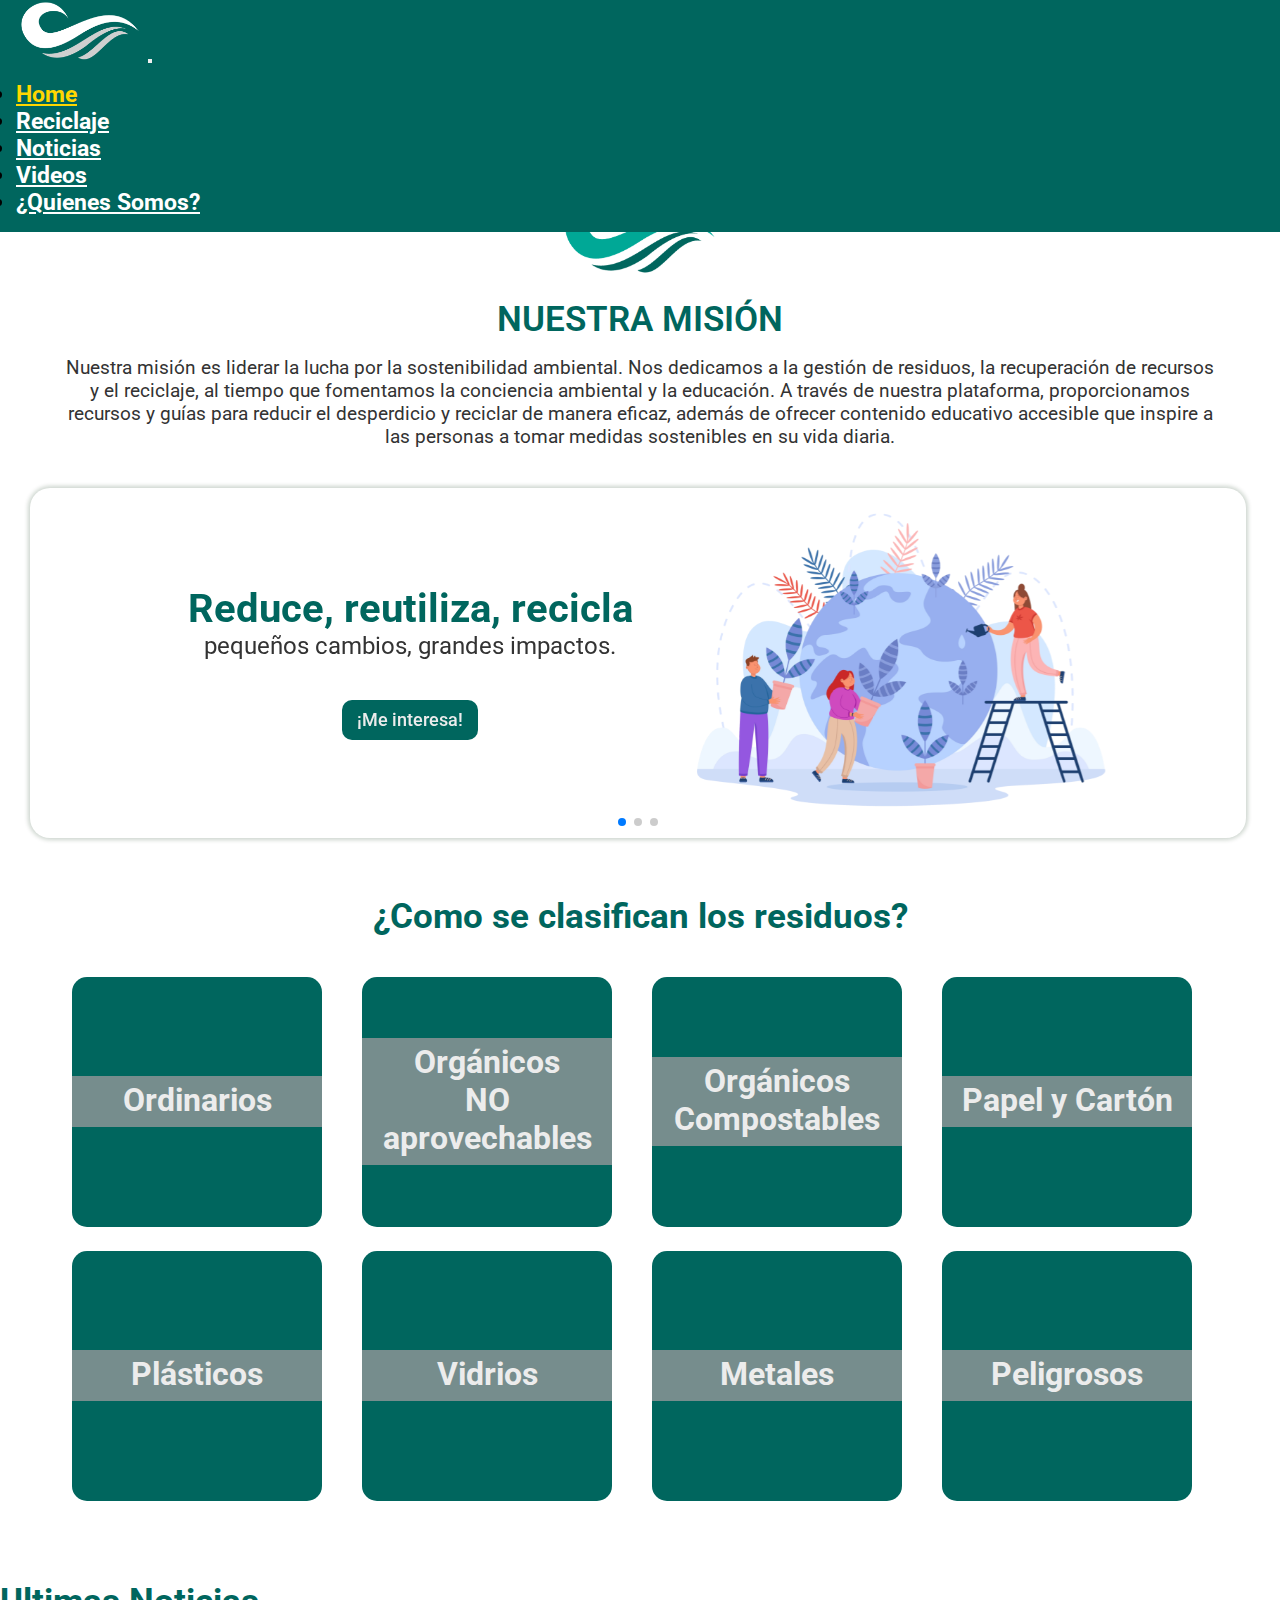
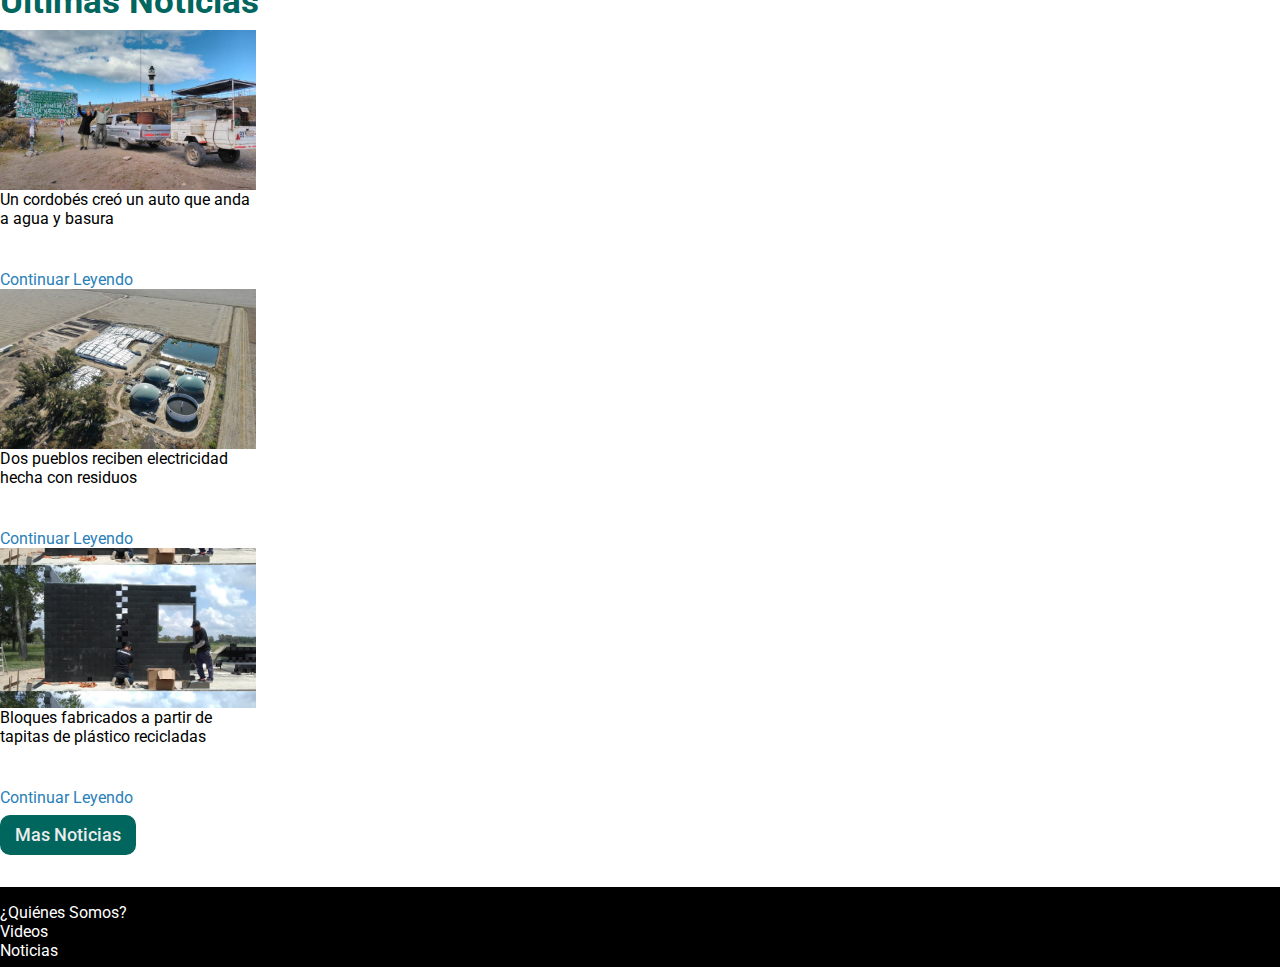
==== commit ee67b967: "Fix: Correcciones visuales y responsividad en general de index.html" ====
--- a/site/index.html
+++ b/site/index.html
@@ -45,7 +45,7 @@
                             <a class="nav-link" href="./videos.html">Videos</a>
                         </li>
                         <li class="nav-item">
-                            <a class="nav-link" href="#">¿Quienes Somos?</a>
+                            <a class="nav-link" href="./about.html">¿Quienes Somos?</a>
                         </li>
                     </ul>
                 </div>
@@ -80,8 +80,8 @@
                     <div class="swiper-slide bslide">
                         <div class="banner-content">
                             <h3>Reduce, reutiliza, recicla</h3>
-                            <span>Pequeños cambios, grandes impactos.</span><br>
-                            <button onclick="irASeccion()">¡Me interesa!</button>
+                            <span class="sliderSpan">Pequeños cambios, grandes impactos.</span><br>
+                            <button class="sliderBtn" onclick="irASeccion()">¡Me interesa!</button>
                             <script>
                                 function irASeccion() {
                                     var destino = document.getElementById('categorias');
@@ -97,8 +97,9 @@
                     <div class="swiper-slide bslide">
                         <div class="banner-content">
                             <h3>Recicla y transforma el mundo</h3>
-                            <span>Cada reciclaje cuenta en la construcción de un futuro sostenible.</span><br>
-                            <button onclick="irASeccion()">¡Me interesa!</button>
+                            <span class="sliderSpan">Cada reciclaje cuenta en la construcción de un futuro
+                                sostenible.</span><br>
+                            <button class="sliderBtn" onclick="irASeccion()">¡Me interesa!</button>
                             <script>
                                 function irASeccion() {
                                     var destino = document.getElementById('categorias');
@@ -114,8 +115,9 @@
                     <div class="swiper-slide bslide">
                         <div class="banner-content">
                             <h3>Haz eco con tu reciclaje</h3>
-                            <span>Tus acciones diarias marcan la pauta para un mañana sostenible.</span><br>
-                            <button onclick="irASeccion()">¡Me interesa!</button>
+                            <span class="sliderSpan">Tus acciones diarias marcan la pauta para un mañana
+                                sostenible.</span><br>
+                            <button class="sliderBtn" onclick="irASeccion()">¡Me interesa!</button>
                             <script>
                                 function irASeccion() {
                                     var destino = document.getElementById('categorias');
@@ -171,32 +173,32 @@
     <section class="noticiasSection d-flex align-items-center flex-column">
         <h2 class="title02">Ultimas Noticias</h2>
         <div class="noticiasContainer d-flex align-items-center justify-content-around">
-            <div class="card" style="width: 16rem;">
-                <img src="./assets/images/noticia-1.jpg" class="card-img-top" alt="...">
+            <div class="card">
+                <div class="card-img-1"></div>
                 <div class="card-body">
                     <p class="card-text">Un cordobés creó un auto que anda a agua y basura </p>
                     <a href="https://www.losandes.com.ar/sociedad/un-cordobes-creo-un-auto-que-anda-a-agua-y-basura-y-ofrece-gratis-los-planos/#:~:text=Sociedad%20%2F%20C%C3%B3rdoba-,Un%20cordob%C3%A9s%20cre%C3%B3%20un%20auto%20que%20anda%20a%20agua%20y,que%20su%20auto%20no%20contamina"
-                        class="cardLink">Continuar Leyendo</a>
-                </div>
-            </div>
-            <div class="card" style="width: 16rem;">
-                <img src="./assets/images/noticia-2.png" class="card-img-top" alt="...">
+                        class="cardLink" target="_blank">Continuar Leyendo</a>
+                </div>
+            </div>
+            <div class="card">
+                <div class="card-img-2"></div>
                 <div class="card-body">
                     <p class="card-text">Dos pueblos reciben electricidad hecha con residuos</p>
                     <a href="https://www.lanacion.com.ar/economia/campo/agricultura/tienen-un-campo-de-1000-hectareas-y-abastecen-de-energia-a-dos-pueblos-gracias-a-una-innovacion-nid17052022/"
-                        class="cardLink">Continuar Leyendo</a>
-                </div>
-            </div>
-            <div class="card" style="width: 16rem;">
-                <img src="./assets/images/noticia-3.png" class="card-img-top" alt="...">
+                        class="cardLink" target="_blank">Continuar Leyendo</a>
+                </div>
+            </div>
+            <div class="card">
+                <div class="card-img-3"></div>
                 <div class="card-body">
                     <p class="card-text">Bloques fabricados a partir de tapitas de plástico recicladas</p>
                     <a href="https://www.clarin.com/arq/bloques-fabricados-partir-tapitas-plastico-recicladas_0_nsmxBDjavN.html"
-                        class="cardLink">Continuar Leyendo</a>
+                        class="cardLink" target="_blank">Continuar Leyendo</a>
                 </div>
             </div>
         </div>
-        <button type="button" class="btn btn-info" id="botonNoticias">VER MAS NOTICIAS</button>
+        <button class="noticiasBtn">Mas Noticias</button>
     </section>
     </main>
     <footer>
--- a/site/assets/styles/index.css
+++ b/site/assets/styles/index.css
@@ -3,6 +3,7 @@
     box-sizing: border-box;
     margin: 0;
     padding: 0;
+    font-family: "Roboto", sans-serif;
 }
 
 :root {
@@ -13,6 +14,7 @@
     --amarillosuave: #FFD700;
     --verdeclaro: #00A896;
     --verdeoscuro: #00665E;
+    --blanco: #fff;
 }
 
 /* ---------- HEADER ---------- */
@@ -115,14 +117,12 @@
     padding: 1rem;
     color: var(--verdeoscuro);
     font-size: 2.2rem;
-    font-family: "Roboto", sans-serif;
     font-weight: 600;
     text-transform: uppercase;
 }
 
 .misionContainer .misionIndex p {
     color: var(--grisoscuro);
-    font-family: "Roboto", sans-serif;
     font-weight: 400;
     font-size: 1.2rem;
     padding: 0 4rem 0;
@@ -166,7 +166,6 @@
 .bannerIndex .bslide .banner-content h3 {
     font-size: 2.5rem;
     color: var(--verdeoscuro) !important;
-    font-family: "Roboto", sans-serif;
 }
 
 .bannerIndex .bslide .banner-content span {
@@ -174,7 +173,6 @@
     font-size: 1.5rem;
     color: var(--grisoscuro);
     text-transform: lowercase;
-    font-family: "Roboto", sans-serif;
 }
 
 .bannerIndex .bslide .banner-content button {
@@ -183,7 +181,6 @@
     background-color: var(--verdeoscuro);
     padding: 10px 15px;
     margin-top: 40px;
-    font-family: "Roboto", sans-serif;
     font-weight: 500;
     font-size: 1.1rem;
     color: var(--grisclaro);
@@ -227,24 +224,22 @@
 .bannerIndex .bslide .banner-content h3 {
     font-size: 2.5rem;
     color: var(--verdeclaro);
-    font-family: "Roboto", sans-serif;
-}
-
-.bannerIndex .bslide .banner-content span {
+}
+
+.sliderSpan {
     margin: 1rem 0;
     font-size: 1.5rem;
     color: var(--grisoscuro);
     text-transform: lowercase;
-    font-family: "Roboto", sans-serif;
-}
-
-.bannerIndex .bslide .banner-content button {
+    height: 10rem !important;
+}
+
+.sliderBtn {
     border: none;
     border-radius: 10px;
     background-color: var(--verdeoscuro);
     padding: 10px 15px;
     margin-top: 40px;
-    font-family: "Roboto", sans-serif;
     font-weight: 500;
     font-size: 1.1rem;
     color: var(--grisclaro);
@@ -253,7 +248,7 @@
     outline: none;
 }
 
-.bannerIndex .bslide .banner-content button:hover {
+.sliderBtn:hover {
     box-shadow: inset 150px 0 0 0 #FFD700;
     cursor: pointer;
     color: var(--grisoscuro);
@@ -264,14 +259,11 @@
 
 .categoria-container .index-categoria-title {
     text-align: center;
-    margin-bottom: 2.5rem;
-    margin-top: 2.5rem;
-    padding: 3rem 0 0;
+    margin-bottom: .5rem;
+    margin-top: 3rem;
+    font-size: 35px;
+    font-weight: bold;
     color: var(--verdeoscuro);
-    font-size: 2.2rem;
-    font-family: "Roboto", sans-serif;
-    font-weight: 600;
-    text-transform: uppercase;
 }
 
 .categoria-container .index-categoria {
@@ -352,8 +344,24 @@
 
 /* Noticias */
 .title02 {
-    margin-top: 2rem;
-    color: rgb(152, 58, 11);
+    margin-top: 3rem;
+    margin-bottom: .5rem;
+    font-size: 35px;
+    font-weight: bold;
+    color: var(--verdeoscuro);
+}
+
+.card {
+    width: 16rem;
+}
+
+.card-text {
+    height: 5rem;
+}
+
+.cardLink {
+    text-decoration: none;
+    color: var(--azuloscuro);
 }
 
 .noticiasSection {
@@ -364,9 +372,51 @@
     width: 90%;
 }
 
-#botonNoticias {
-    color: white;
-    font-weight: bold;
+.noticiasBtn {
+    border: none;
+    border-radius: 10px;
+    background-color: var(--verdeoscuro);
+    padding: 10px 15px;
+    margin-top: .5rem;
+    font-weight: 500;
+    font-size: 1.1rem;
+    color: var(--grisclaro);
+    box-shadow: inset 0 0 0 0 #FFD700;
+    transition: ease-out 0.4s;
+    outline: none;
+}
+
+.noticiasBtn:hover {
+    box-shadow: inset 150px 0 0 0 #FFD700;
+    cursor: pointer;
+    color: var(--grisoscuro);
+}
+
+.card-img-1 {
+    width: 16rem;
+    height: 10rem;
+    background-image: url(../images/noticia-1.jpg);
+    background-size: 100%;
+    background-position-x: 50%;
+    background-position-y: 50%;
+}
+
+.card-img-2 {
+    width: 16rem;
+    height: 10rem;
+    background-image: url(../images/noticia-2.png);
+    background-size: 100%;
+    background-position-x: 50%;
+    background-position-y: 50%;
+}
+
+.card-img-3 {
+    width: 16rem;
+    height: 10rem;
+    background-image: url(../images/noticia-3.png);
+    background-size: 100%;
+    background-position-x: 50%;
+    background-position-y: 50%;
 }
 
 /* ---------- FOOTER ---------- */
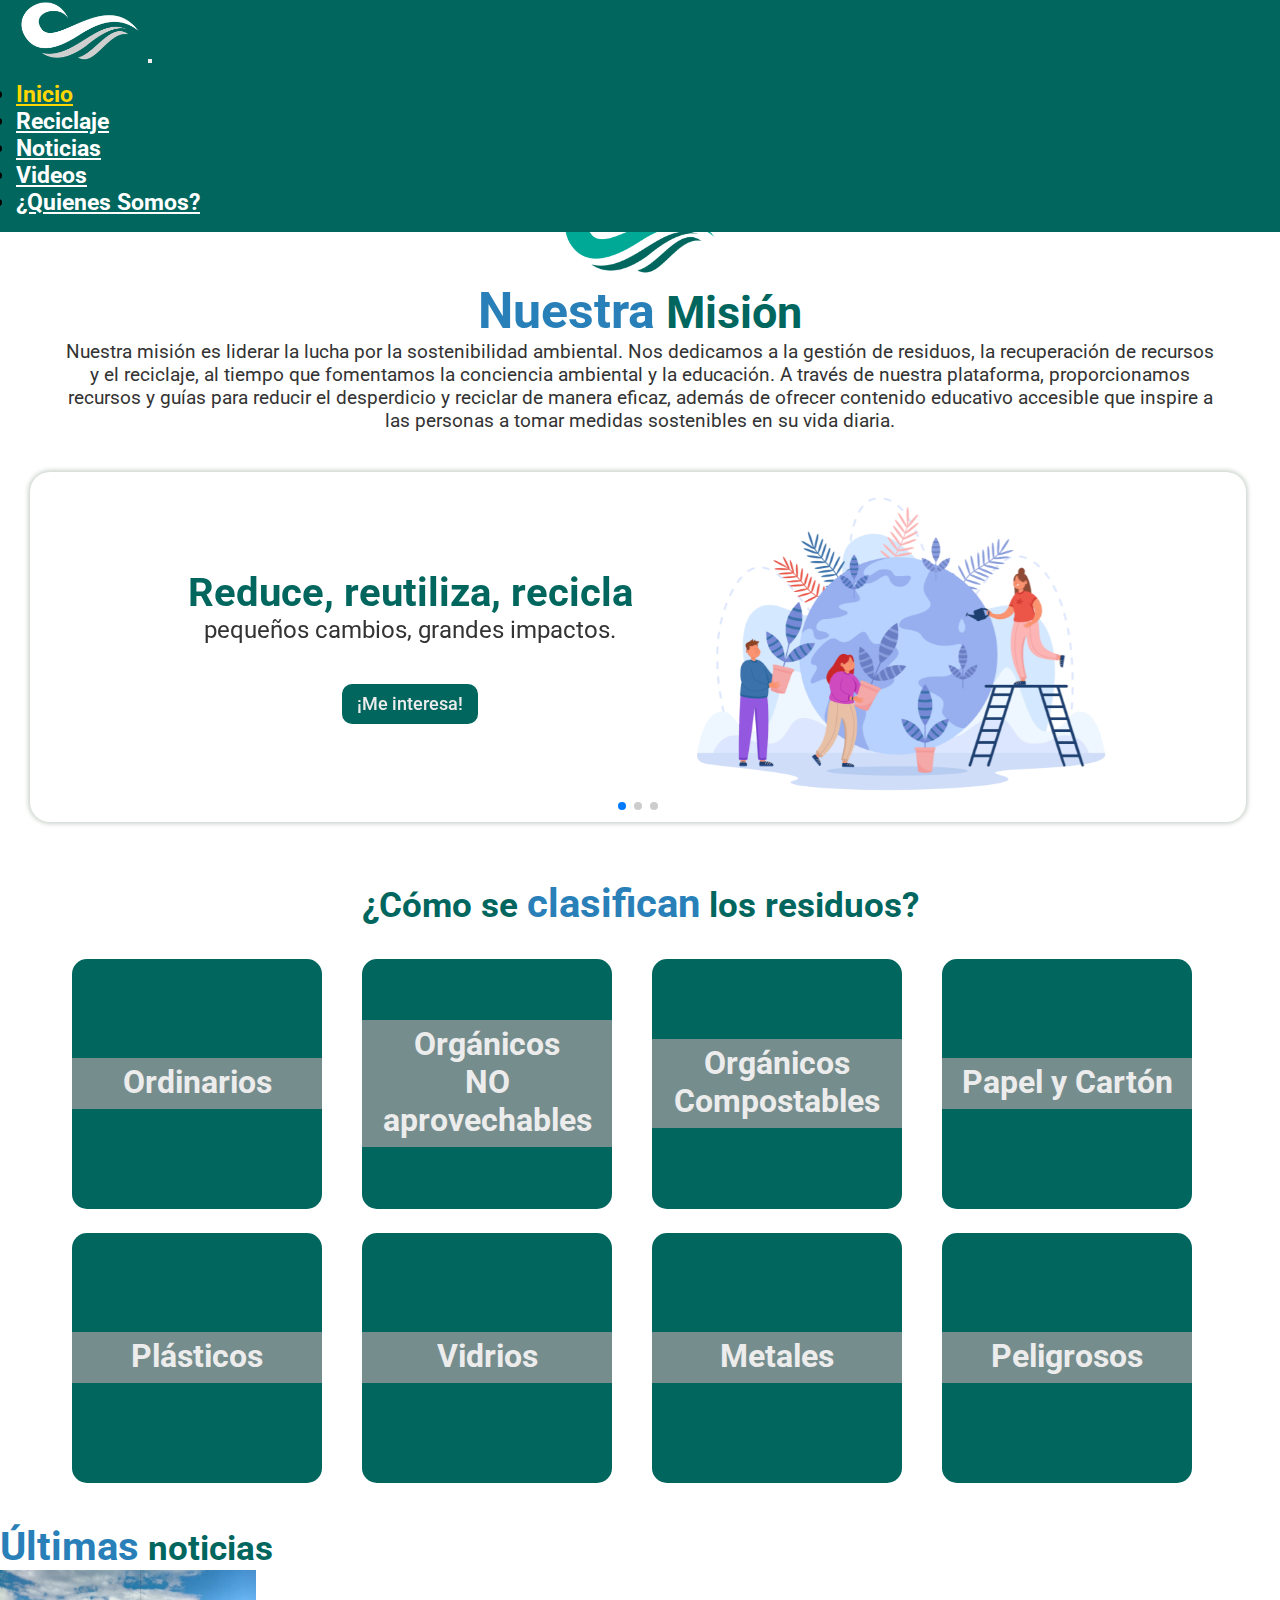
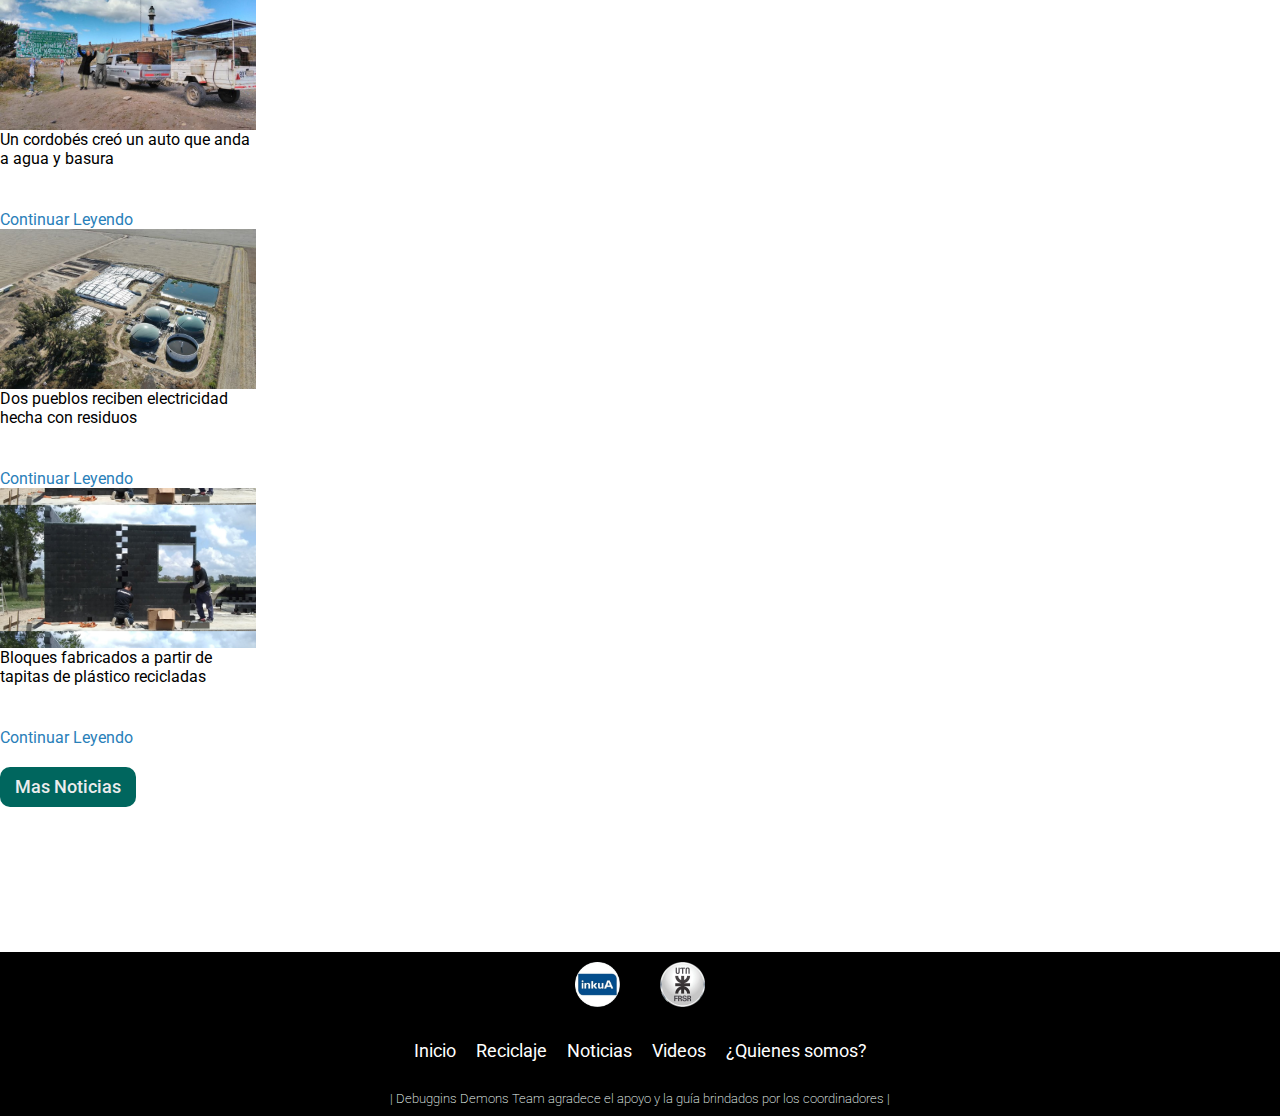
==== commit 0ee69f9f: "Merge pull request #20 from Debugging-Demons-INKUA/giu-footer" ====
--- a/site/index.html
+++ b/site/index.html
@@ -33,7 +33,7 @@
                 <div class="collapse navbar-collapse" id="navbarNav">
                     <ul class="navbar-nav">
                         <li class="nav-item">
-                            <a class="nav-link  active" href="./index.html">Home</a>
+                            <a class="nav-link  active" href="#">Inicio</a>
                         </li>
                         <li class="nav-item">
                             <a class="nav-link" href="./reciclaje.html">Reciclaje</a>
@@ -59,8 +59,10 @@
         <!-- Columna del texto de la misión -->
         <section class="misionContainer">
             <div class="misionIndex">
-                <img src="./assets/images/icon02.png" alt="logo ecowave">
-                <h2>Nuestra Misión</h2>
+                <img src="./assets/images/icon02.png" alt="logo ecowave">   
+                <section class="imgContainer d-flex justify-content-center align-items-center">
+                    <h1 class="imgText"><span id="spanImgText">Nuestra</span> Misión</h1>
+                </section>
                 <p>
                     Nuestra misión es liderar la lucha por la sostenibilidad ambiental.
                     Nos dedicamos a la gestión de residuos, la recuperación de recursos
@@ -96,9 +98,8 @@
 
                     <div class="swiper-slide bslide">
                         <div class="banner-content">
-                            <h3>Recicla y transforma el mundo</h3>
-                            <span class="sliderSpan">Cada reciclaje cuenta en la construcción de un futuro
-                                sostenible.</span><br>
+                            <h3>Recicla y cambia el planeta</h3>
+                            <span class="sliderSpan">Cada reciclaje cuenta para un futuro verde.</span><br>
                             <button class="sliderBtn" onclick="irASeccion()">¡Me interesa!</button>
                             <script>
                                 function irASeccion() {
@@ -115,8 +116,7 @@
                     <div class="swiper-slide bslide">
                         <div class="banner-content">
                             <h3>Haz eco con tu reciclaje</h3>
-                            <span class="sliderSpan">Tus acciones diarias marcan la pauta para un mañana
-                                sostenible.</span><br>
+                            <span class="sliderSpan">Tu gesto, tu legado</span><br>
                             <button class="sliderBtn" onclick="irASeccion()">¡Me interesa!</button>
                             <script>
                                 function irASeccion() {
@@ -137,7 +137,9 @@
         <!--Seccion CLASIFICACION de Residuos inicio -->
         <section class="categoria-container" id="categorias">
 
-            <h2 class="index-categoria-title">¿Como se clasifican los residuos?</h2>
+            <section class=" d-flex justify-content-center align-items-center">
+                <h1 class="equipoTitle">¿Cómo se <span id="spanEquipoTitle">clasifican</span> los residuos?</h1>
+            </section>
 
             <div class="index-categoria">
                 <a href="#" class="index-categoria-box">
@@ -171,7 +173,9 @@
 
     <!-- Noticias -->
     <section class="noticiasSection d-flex align-items-center flex-column">
-        <h2 class="title02">Ultimas Noticias</h2>
+        <section class=" d-flex justify-content-center align-items-center">
+            <h1 class="equipoTitle"><span id="spanEquipoTitle">Últimas</span> noticias</h1>
+        </section>
         <div class="noticiasContainer d-flex align-items-center justify-content-around">
             <div class="card">
                 <div class="card-img-1"></div>
@@ -201,13 +205,37 @@
         <button class="noticiasBtn">Mas Noticias</button>
     </section>
     </main>
+
     <footer>
+        <div class="footer_olas">
+            <div class="ola" id="ola1"></div>            
+            <div class="ola" id="ola2"></div>            
+            <div class="ola" id="ola3"></div>
+            <div class="ola" id="ola4"></div>
+        </div>
+        <ul class="footer_logos">
+            <li><a href="https://inkua.de/" target="_blank"><img src="./assets/images/logo_inkua.png"></a></li>
+            <li><a href="https://www.frsr.utn.edu.ar/" target="_blank"><img src="./assets/images/logo_utn.png"></a></li>
+        </ul>
+        <ul class="footer_menu">
+            <li><a href="./index.html">Inicio</a></li>            
+            <li><a href="./reciclaje.html">Reciclaje</a></li>
+            <li><a href="./noticias.html">Noticias</a></li>
+            <li><a href="./videos.html">Videos</a></li>
+            <li><a href="./about.html">¿Quienes somos?</a></li>
+        </ul>
+        <ul class="footer_ty"><li><p>| Debuggins Demons Team agradece el apoyo y la guía brindados por los coordinadores |</p></li></ul>
+    </footer>
+
+
+
+    <!-- <footer>
         <section class="footerContainer d-flex flex-column align-items-center">
             <p class="footerText"><a href="./about.html">¿Quiénes Somos?</a></p>
             <p class="footerText"><a href="./videos.html">Videos</a></p>
             <p class="footerText"><a href="./noticias.html">Noticias</a></p>
         </section>
-    </footer>
+    </footer> -->
 
     <!-- Bootstrap -->
     <script src="https://cdn.jsdelivr.net/npm/bootstrap@5.3.2/dist/js/bootstrap.bundle.min.js"
--- a/site/assets/styles/index.css
+++ b/site/assets/styles/index.css
@@ -101,6 +101,29 @@
     min-height: 80vw;
 }
 
+.imgText {
+    font-size: 45px;
+    color: var(--verdeoscuro);
+}
+
+#spanImgText {
+    font-size: 50px;
+    color: var(--azuloscuro);
+    font-weight: bold;
+}
+
+.equipoTitle {
+    font-size: 35px;
+    font-weight: bold;
+    color: var(--verdeoscuro);
+}
+
+#spanEquipoTitle {
+    font-size: 40px;
+    color: var(--azuloscuro);
+    font-weight: bold;
+}
+
 
 /* --Mision-- */
 .misionContainer {
@@ -113,13 +136,7 @@
     width: 12%;
 }
 
-.misionContainer .misionIndex h2 {
-    padding: 1rem;
-    color: var(--verdeoscuro);
-    font-size: 2.2rem;
-    font-weight: 600;
-    text-transform: uppercase;
-}
+
 
 .misionContainer .misionIndex p {
     color: var(--grisoscuro);
@@ -257,7 +274,7 @@
 
 /* --Clasificacion de Residuos-- */
 
-.categoria-container .index-categoria-title {
+.categoria-container {
     text-align: center;
     margin-bottom: .5rem;
     margin-top: 3rem;
@@ -265,6 +282,8 @@
     font-weight: bold;
     color: var(--verdeoscuro);
 }
+
+
 
 .categoria-container .index-categoria {
     display: grid;
@@ -384,6 +403,8 @@
     box-shadow: inset 0 0 0 0 #FFD700;
     transition: ease-out 0.4s;
     outline: none;
+    margin-bottom: 30px;
+    margin-top: 20px;
 }
 
 .noticiasBtn:hover {
@@ -420,17 +441,128 @@
 }
 
 /* ---------- FOOTER ---------- */
-footer {
-    margin-top: 2rem;
-    min-height: 5rem;
-    background-color: black;
-}
-
-.footerContainer {
-    padding-top: 1rem;
-}
-
-.footerText a {
-    color: white;
+
+footer{
+    position: relative;
+    width: 100%;
+    background: #000;
+    min-height: 100px;
+    padding: 10px 0px;
+    display: flex;
+    justify-content: center;
+    align-items: center;
+    flex-direction: column;
+    margin-top: 115px;
+}
+
+footer .footer_logos, footer .footer_menu{
+    position: relative;
+    display: flex;
+    justify-content: center;
+    align-items: center;
+    margin-bottom: 30px;
+    flex-wrap: wrap;
+}
+
+.footer_logos li, .footer_menu li, .footer_ty li{
+    list-style: none;
+}
+
+.footer_logos li img{
+    margin: 0 20px;
+    width: 45px;
+    display: inline-block;
+    transition: 0.5s;
+}
+
+.footer_logos li img:hover{
+    transform: translateY(-10px);
+}
+
+.footer_menu li a{
+    font-size: 1.1rem;
+    color: #fff;
+    margin: 0 10px;
+    display: inline-block;
     text-decoration: none;
+}
+
+.footer_menu li a:hover{
+    color:#00A896;
+    font-weight: bold;
+    font-size: 1.1rem;
+}
+
+.footer_ty p{
+    font-size: 0.8rem;
+    color: rgb(240, 255, 249);
+    font-weight: 200;
+}
+
+footer .ola{
+    position: absolute;
+    top: -100px;
+    left: 0;
+    width: 100%;
+    height: 100px;
+    background: url(/assets/images/wave11.png);
+    background-size: 1300px 100px;
+}
+
+.ola#ola1{
+    z-index: 1000;
+    opacity: 1;
+    bottom: 0;
+    animation: animateWave 5.5s linear infinite;
+}
+.ola#ola2{
+    z-index: 999;
+    opacity: 0.5;
+    bottom: 10px;
+    animation: animateWave_02 5.5s linear infinite;
+}
+.ola#ola3{
+    z-index: 1000;
+    opacity: 0.2;
+    bottom: 15px;
+    animation: animateWave 4.5s linear infinite;
+}
+.ola#ola4{
+    z-index: 999;
+    opacity: 0.7;
+    bottom: 20px;
+    animation: animateWave_02 4.5s linear infinite;
+}
+
+
+@keyframes animateWave{
+    0%{
+        background-position-x: 1300px;
+    }
+    100%{
+        background-position-x: 0px;
+    }
+}
+@keyframes animateWave_02{
+    0%{
+        background-position-x: 0px;
+    }
+    100%{
+        background-position-x: 1300px;
+    }
+}
+@keyframes animateWave_03{
+    0%{
+        background-position-x: 0px;
+    }
+    100%{
+        background-position-x: 1300px;
+    }
+}@keyframes animateWave_04{
+    0%{
+        background-position-x: 0px;
+    }
+    100%{
+        background-position-x: 1300px;
+    }
 }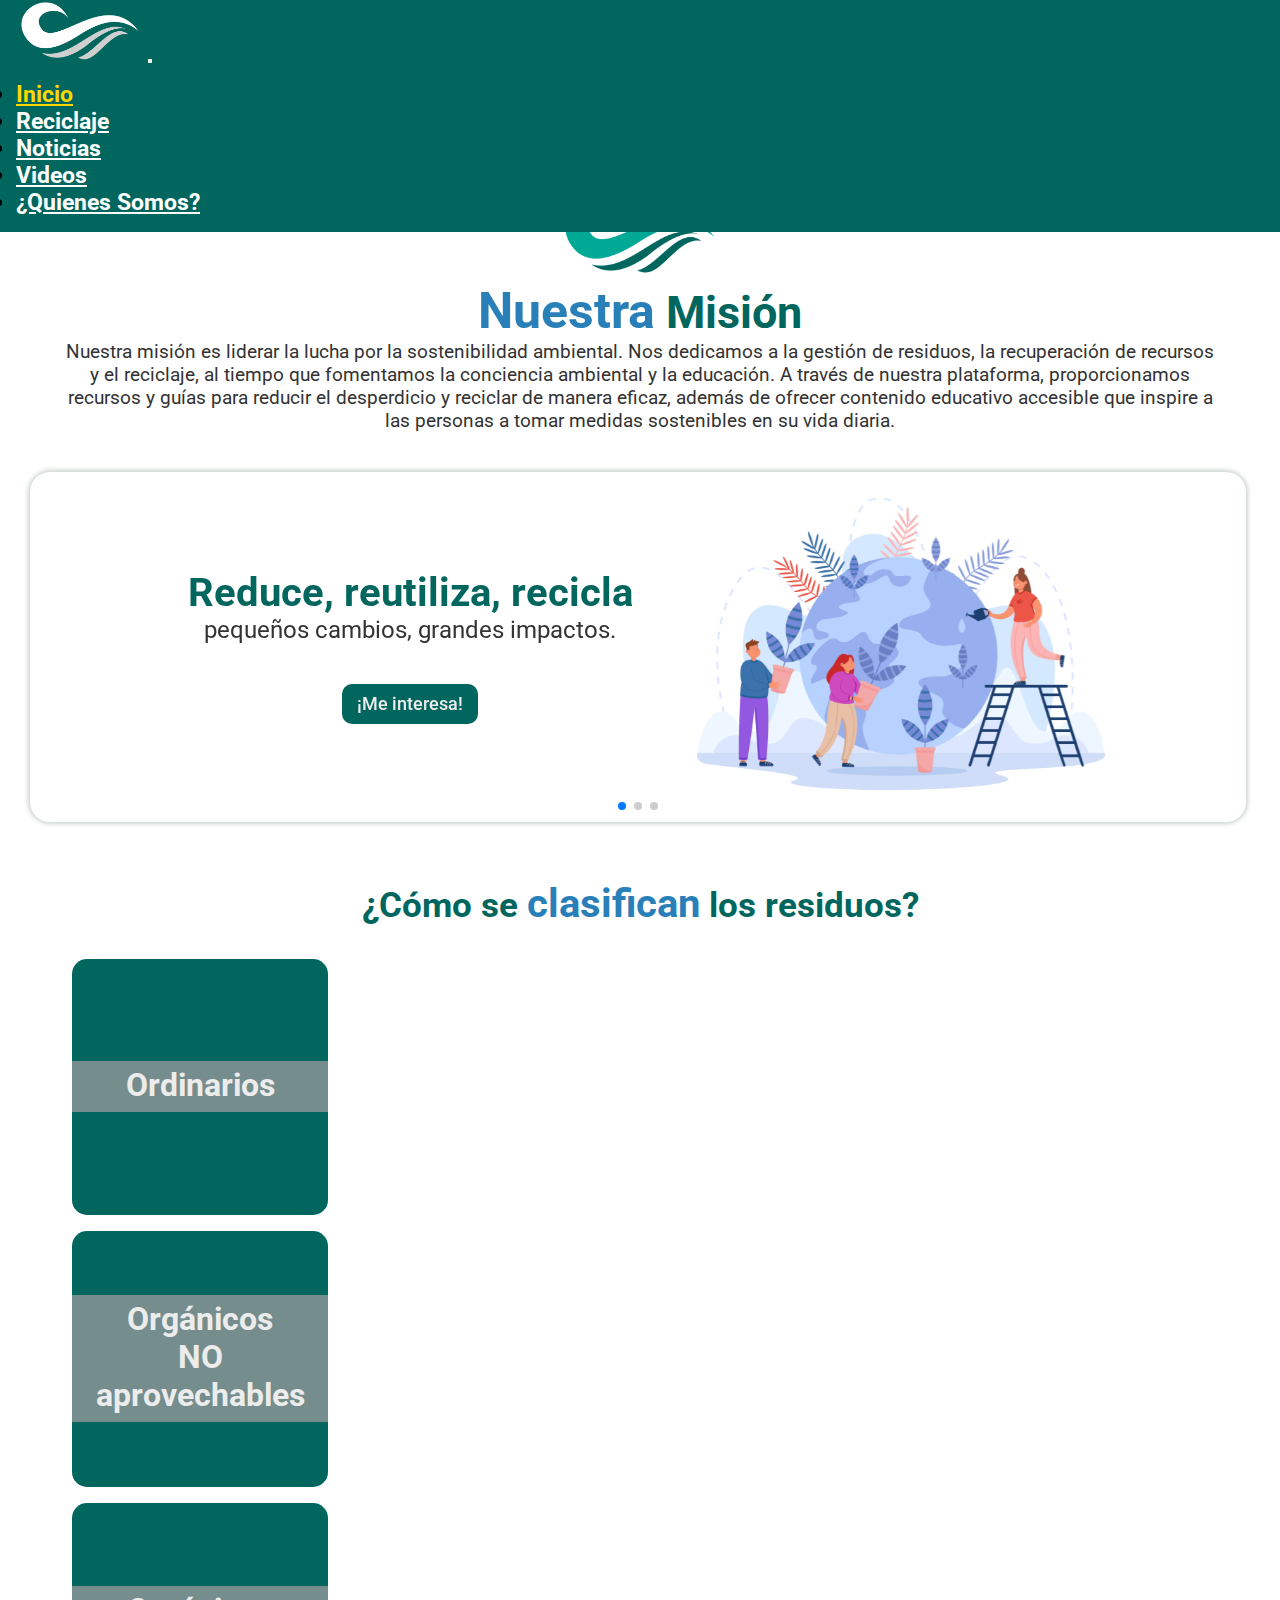
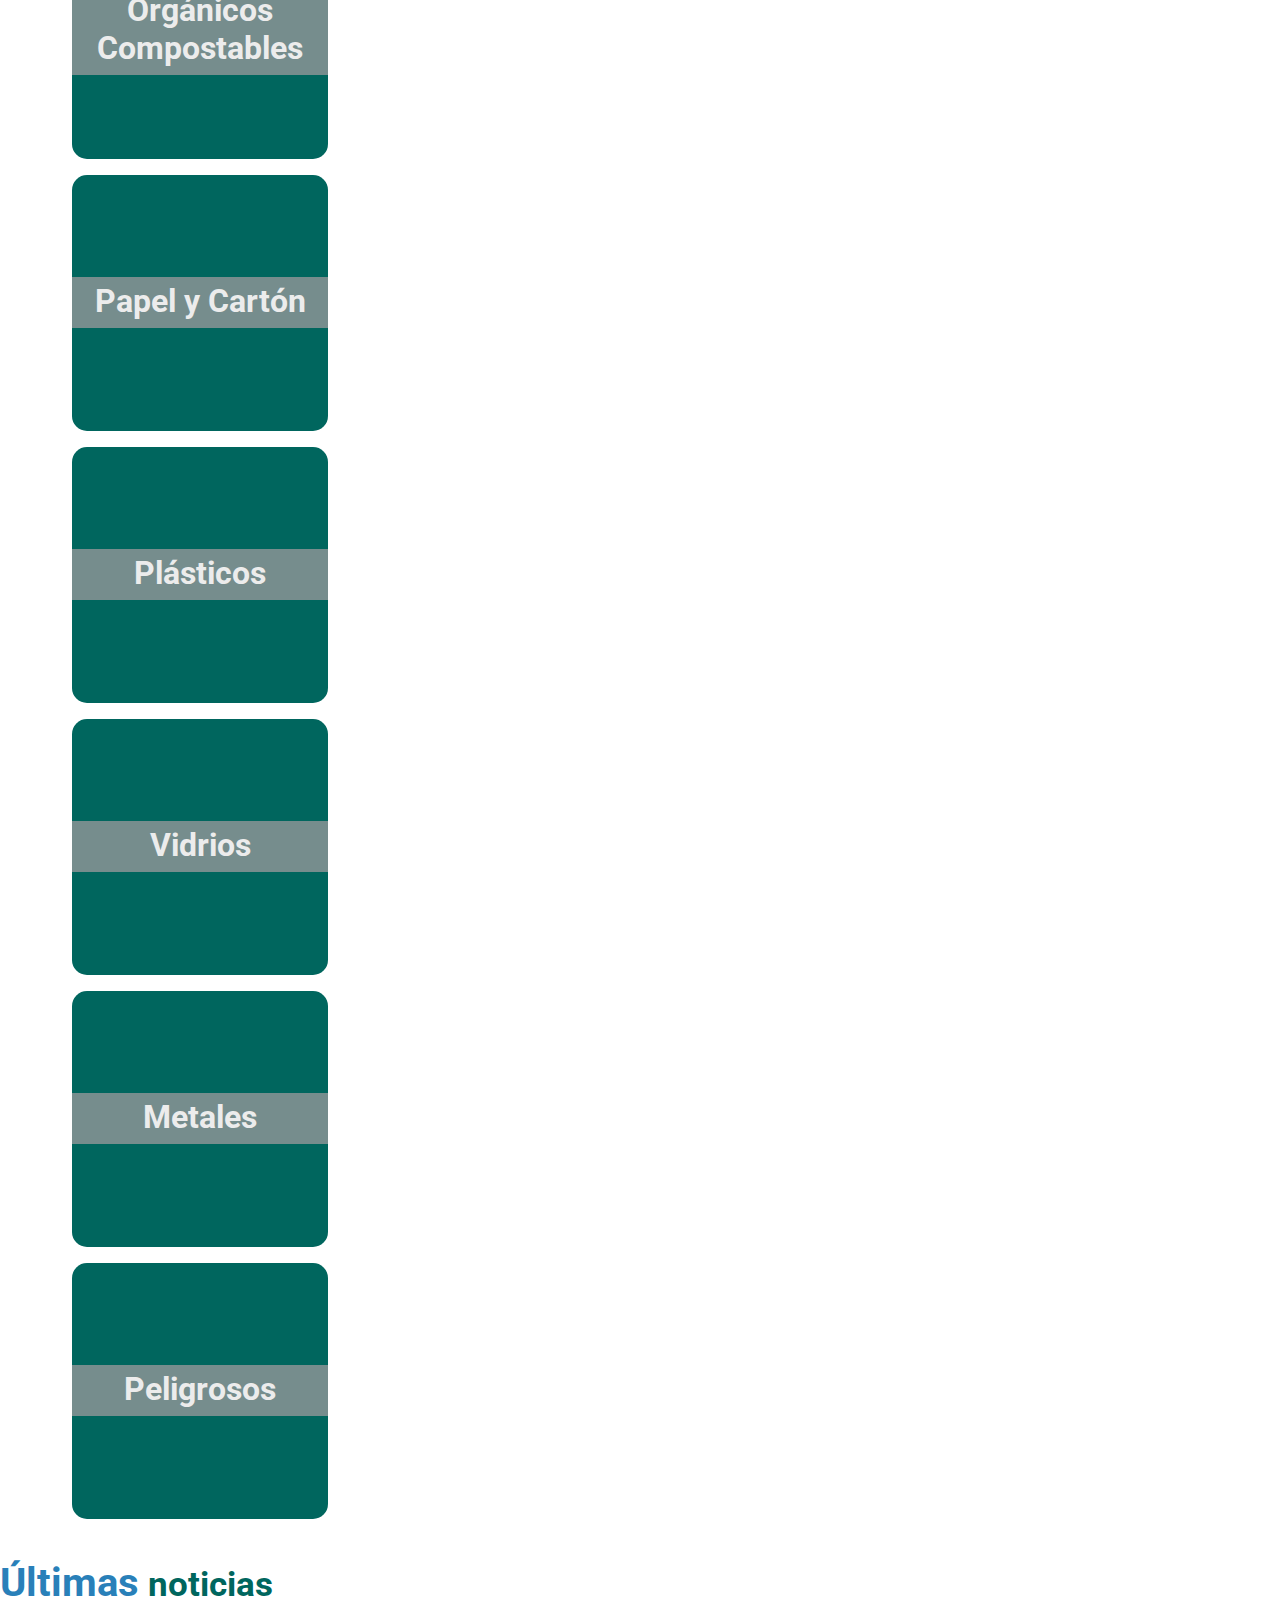
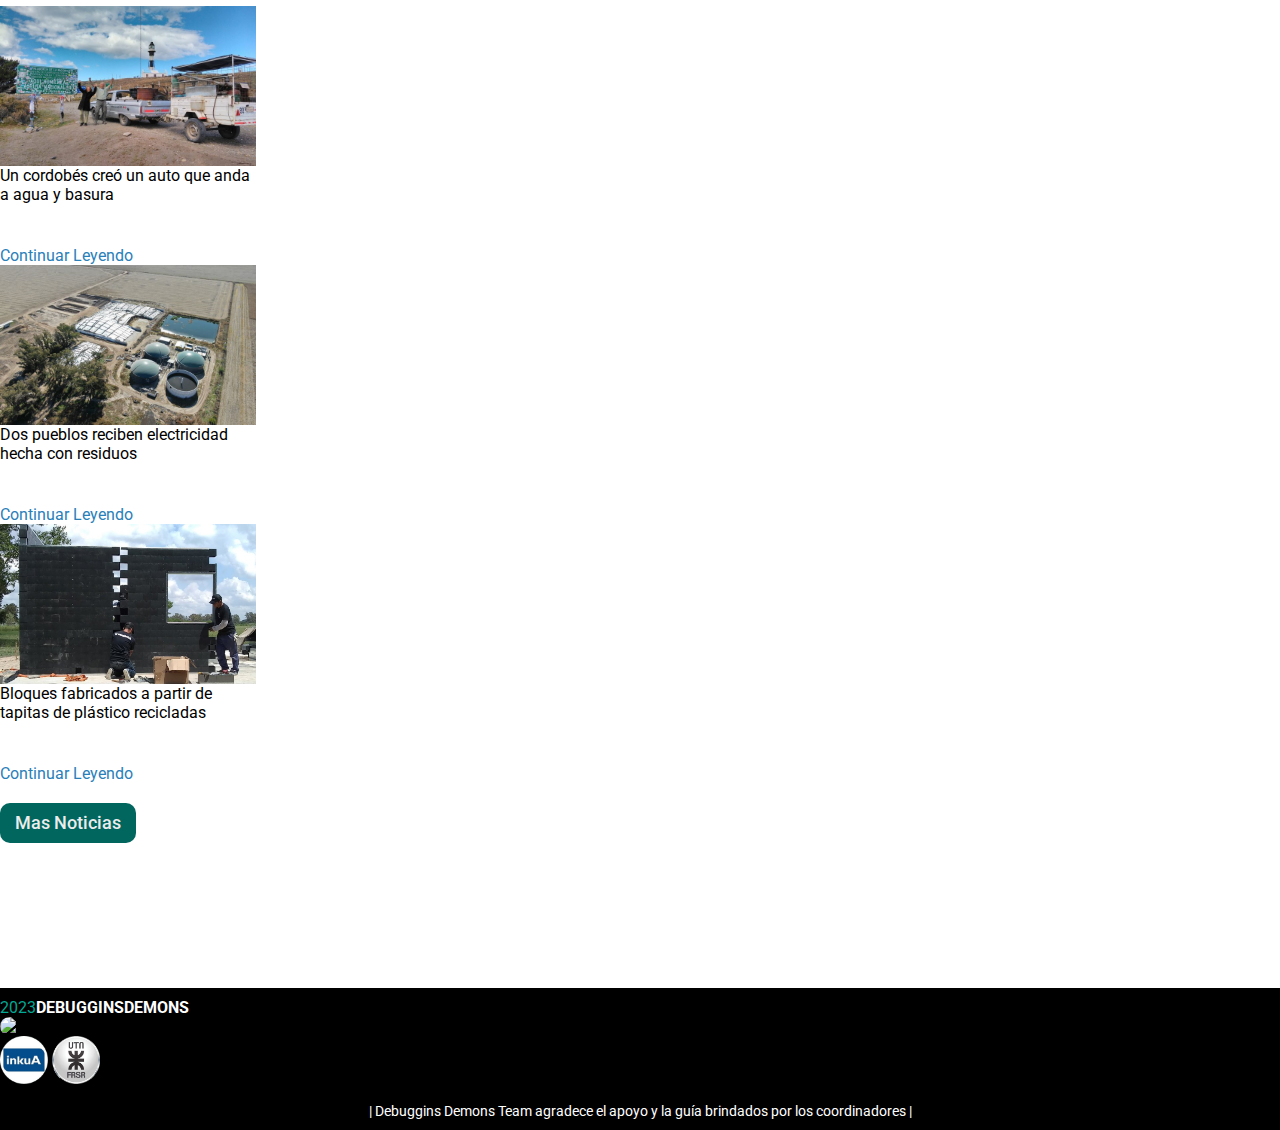
==== commit 38a0d3aa: "fixed: Correcion general de responsividad en index.html y redimension de footer" ====
--- a/site/index.html
+++ b/site/index.html
@@ -59,7 +59,7 @@
         <!-- Columna del texto de la misión -->
         <section class="misionContainer">
             <div class="misionIndex">
-                <img src="./assets/images/icon02.png" alt="logo ecowave">   
+                <img src="./assets/images/icon02.png" alt="logo ecowave">
                 <section class="imgContainer d-flex justify-content-center align-items-center">
                     <h1 class="imgText"><span id="spanImgText">Nuestra</span> Misión</h1>
                 </section>
@@ -141,7 +141,7 @@
                 <h1 class="equipoTitle">¿Cómo se <span id="spanEquipoTitle">clasifican</span> los residuos?</h1>
             </section>
 
-            <div class="index-categoria">
+            <div class="index-categoria d-flex flex-wrap justify-content-center align-items-center">
                 <a href="#" class="index-categoria-box">
                     <h3>Ordinarios</h3>
                 </a>
@@ -168,74 +168,67 @@
                 </a>
             </div>
         </section>
-    </main>
-    <!-- Clasificacion de Residuos fin -->
-
-    <!-- Noticias -->
-    <section class="noticiasSection d-flex align-items-center flex-column">
-        <section class=" d-flex justify-content-center align-items-center">
-            <h1 class="equipoTitle"><span id="spanEquipoTitle">Últimas</span> noticias</h1>
-        </section>
-        <div class="noticiasContainer d-flex align-items-center justify-content-around">
-            <div class="card">
-                <div class="card-img-1"></div>
-                <div class="card-body">
-                    <p class="card-text">Un cordobés creó un auto que anda a agua y basura </p>
-                    <a href="https://www.losandes.com.ar/sociedad/un-cordobes-creo-un-auto-que-anda-a-agua-y-basura-y-ofrece-gratis-los-planos/#:~:text=Sociedad%20%2F%20C%C3%B3rdoba-,Un%20cordob%C3%A9s%20cre%C3%B3%20un%20auto%20que%20anda%20a%20agua%20y,que%20su%20auto%20no%20contamina"
-                        class="cardLink" target="_blank">Continuar Leyendo</a>
-                </div>
-            </div>
-            <div class="card">
-                <div class="card-img-2"></div>
-                <div class="card-body">
-                    <p class="card-text">Dos pueblos reciben electricidad hecha con residuos</p>
-                    <a href="https://www.lanacion.com.ar/economia/campo/agricultura/tienen-un-campo-de-1000-hectareas-y-abastecen-de-energia-a-dos-pueblos-gracias-a-una-innovacion-nid17052022/"
-                        class="cardLink" target="_blank">Continuar Leyendo</a>
-                </div>
-            </div>
-            <div class="card">
-                <div class="card-img-3"></div>
-                <div class="card-body">
-                    <p class="card-text">Bloques fabricados a partir de tapitas de plástico recicladas</p>
-                    <a href="https://www.clarin.com/arq/bloques-fabricados-partir-tapitas-plastico-recicladas_0_nsmxBDjavN.html"
-                        class="cardLink" target="_blank">Continuar Leyendo</a>
-                </div>
-            </div>
-        </div>
-        <button class="noticiasBtn">Mas Noticias</button>
-    </section>
+
+        <!-- Clasificacion de Residuos fin -->
+
+        <!-- Noticias -->
+        <section class="noticiasSection d-flex align-items-center flex-column">
+            <section class=" d-flex justify-content-center align-items-center">
+                <h1 class="equipoTitle"><span id="spanEquipoTitle">Últimas</span> noticias</h1>
+            </section>
+            <div class="noticiasContainer d-flex align-items-center justify-content-around flex-wrap gap-2">
+                <div class="card">
+                    <div class="card-img-1"></div>
+                    <div class="card-body">
+                        <p class="card-text">Un cordobés creó un auto que anda a agua y basura </p>
+                        <a href="https://www.losandes.com.ar/sociedad/un-cordobes-creo-un-auto-que-anda-a-agua-y-basura-y-ofrece-gratis-los-planos/#:~:text=Sociedad%20%2F%20C%C3%B3rdoba-,Un%20cordob%C3%A9s%20cre%C3%B3%20un%20auto%20que%20anda%20a%20agua%20y,que%20su%20auto%20no%20contamina"
+                            class="cardLink" target="_blank">Continuar Leyendo</a>
+                    </div>
+                </div>
+                <div class="card">
+                    <div class="card-img-2"></div>
+                    <div class="card-body">
+                        <p class="card-text">Dos pueblos reciben electricidad hecha con residuos</p>
+                        <a href="https://www.lanacion.com.ar/economia/campo/agricultura/tienen-un-campo-de-1000-hectareas-y-abastecen-de-energia-a-dos-pueblos-gracias-a-una-innovacion-nid17052022/"
+                            class="cardLink" target="_blank">Continuar Leyendo</a>
+                    </div>
+                </div>
+                <div class="card">
+                    <div class="card-img-3"></div>
+                    <div class="card-body">
+                        <p class="card-text">Bloques fabricados a partir de tapitas de plástico recicladas</p>
+                        <a href="https://www.clarin.com/arq/bloques-fabricados-partir-tapitas-plastico-recicladas_0_nsmxBDjavN.html"
+                            class="cardLink" target="_blank">Continuar Leyendo</a>
+                    </div>
+                </div>
+            </div>
+            <button class="noticiasBtn">Mas Noticias</button>
+        </section>
     </main>
 
     <footer>
         <div class="footer_olas">
-            <div class="ola" id="ola1"></div>            
-            <div class="ola" id="ola2"></div>            
+            <div class="ola" id="ola1"></div>
+            <div class="ola" id="ola2"></div>
             <div class="ola" id="ola3"></div>
             <div class="ola" id="ola4"></div>
         </div>
-        <ul class="footer_logos">
-            <li><a href="https://inkua.de/" target="_blank"><img src="./assets/images/logo_inkua.png"></a></li>
-            <li><a href="https://www.frsr.utn.edu.ar/" target="_blank"><img src="./assets/images/logo_utn.png"></a></li>
-        </ul>
-        <ul class="footer_menu">
-            <li><a href="./index.html">Inicio</a></li>            
-            <li><a href="./reciclaje.html">Reciclaje</a></li>
-            <li><a href="./noticias.html">Noticias</a></li>
-            <li><a href="./videos.html">Videos</a></li>
-            <li><a href="./about.html">¿Quienes somos?</a></li>
-        </ul>
-        <ul class="footer_ty"><li><p>| Debuggins Demons Team agradece el apoyo y la guía brindados por los coordinadores |</p></li></ul>
+        <div class="footerBox d-flex flex-wrap align-items-center justify-content-around">
+            <section class="fbox01">
+                <p>2023<span class="fspan">DebugginsDemons</span></p>
+            </section>
+            <section class="fbox02">
+                <img src="./assets/images/Debugging-Demons-logo.png" alt="logo debugging demons">
+            </section>
+            <section class="fbox03 d-flex flex-column">
+                <a href="https://inkua.de/" target="_blank"><img src="./assets/images/logo_inkua.png"></a>
+                <a href="https://www.frsr.utn.edu.ar/" target="_blank"><img src="./assets/images/logo_utn.png"></a>
+            </section>
+        </div>
+        <div class="footer_ty">
+            <p>| Debuggins Demons Team agradece el apoyo y la guía brindados por los coordinadores |</p>
+        </div>
     </footer>
-
-
-
-    <!-- <footer>
-        <section class="footerContainer d-flex flex-column align-items-center">
-            <p class="footerText"><a href="./about.html">¿Quiénes Somos?</a></p>
-            <p class="footerText"><a href="./videos.html">Videos</a></p>
-            <p class="footerText"><a href="./noticias.html">Noticias</a></p>
-        </section>
-    </footer> -->
 
     <!-- Bootstrap -->
     <script src="https://cdn.jsdelivr.net/npm/bootstrap@5.3.2/dist/js/bootstrap.bundle.min.js"
--- a/site/assets/styles/index.css
+++ b/site/assets/styles/index.css
@@ -287,9 +287,9 @@
 
 .categoria-container .index-categoria {
     display: grid;
-    grid-template-columns: repeat(auto-fit, minmax(15rem, 1fr));
-    gap: 1.5rem;
-    align-items: flex-start;
+    /* grid-template-columns: repeat(auto-fit, minmax(15rem, 1fr)); */
+    gap: 1rem;
+    /* align-items: flex-start; */
     margin: 0 auto;
     max-width: 1200px;
     padding: 2rem;
@@ -297,8 +297,8 @@
 
 .categoria-container .index-categoria .index-categoria-box {
     background-color: #00665E;
-    width: 250px;
-    height: 250px;
+    width: 16rem;
+    height: 16rem;
     border-radius: 15px;
     text-align: center;
     text-decoration: none;
@@ -435,71 +435,58 @@
     width: 16rem;
     height: 10rem;
     background-image: url(../images/noticia-3.png);
-    background-size: 100%;
+    background-size: 130%;
     background-position-x: 50%;
     background-position-y: 50%;
 }
 
 /* ---------- FOOTER ---------- */
 
-footer{
+footer {
     position: relative;
     width: 100%;
     background: #000;
-    min-height: 100px;
+    min-height: 50px;
     padding: 10px 0px;
     display: flex;
-    justify-content: center;
+    /* justify-content: space-around; */
     align-items: center;
     flex-direction: column;
     margin-top: 115px;
 }
 
-footer .footer_logos, footer .footer_menu{
-    position: relative;
-    display: flex;
-    justify-content: center;
-    align-items: center;
-    margin-bottom: 30px;
-    flex-wrap: wrap;
-}
-
-.footer_logos li, .footer_menu li, .footer_ty li{
-    list-style: none;
-}
-
-.footer_logos li img{
-    margin: 0 20px;
-    width: 45px;
-    display: inline-block;
-    transition: 0.5s;
-}
-
-.footer_logos li img:hover{
-    transform: translateY(-10px);
-}
-
-.footer_menu li a{
-    font-size: 1.1rem;
-    color: #fff;
-    margin: 0 10px;
-    display: inline-block;
-    text-decoration: none;
-}
-
-.footer_menu li a:hover{
-    color:#00A896;
+.footerBox {
+    width: 100%;
+}
+
+.fbox01 {
+    color: var(--verdeclaro);
+}
+
+.fspan {
+    color: var(--blanco);
     font-weight: bold;
-    font-size: 1.1rem;
-}
-
-.footer_ty p{
-    font-size: 0.8rem;
-    color: rgb(240, 255, 249);
-    font-weight: 200;
-}
-
-footer .ola{
+    text-transform: uppercase;
+}
+
+.fbox02 img {
+    border-radius: 15px;
+    width: 5rem;
+}
+
+.fbox03 img {
+    width: 3rem;
+}
+
+
+.footer_ty p {
+    margin-top: 15px;
+    font-size: 0.9rem;
+    color: var(--blanco);
+    font-weight: 400;
+}
+
+footer .ola {
     position: absolute;
     top: -100px;
     left: 0;
@@ -509,25 +496,28 @@
     background-size: 1300px 100px;
 }
 
-.ola#ola1{
+.ola#ola1 {
     z-index: 1000;
     opacity: 1;
     bottom: 0;
     animation: animateWave 5.5s linear infinite;
 }
-.ola#ola2{
+
+.ola#ola2 {
     z-index: 999;
     opacity: 0.5;
     bottom: 10px;
     animation: animateWave_02 5.5s linear infinite;
 }
-.ola#ola3{
+
+.ola#ola3 {
     z-index: 1000;
     opacity: 0.2;
     bottom: 15px;
     animation: animateWave 4.5s linear infinite;
 }
-.ola#ola4{
+
+.ola#ola4 {
     z-index: 999;
     opacity: 0.7;
     bottom: 20px;
@@ -535,34 +525,66 @@
 }
 
 
-@keyframes animateWave{
-    0%{
+@keyframes animateWave {
+    0% {
         background-position-x: 1300px;
     }
-    100%{
+
+    100% {
         background-position-x: 0px;
     }
 }
-@keyframes animateWave_02{
-    0%{
+
+@keyframes animateWave_02 {
+    0% {
         background-position-x: 0px;
     }
-    100%{
+
+    100% {
         background-position-x: 1300px;
     }
 }
-@keyframes animateWave_03{
-    0%{
+
+@keyframes animateWave_03 {
+    0% {
         background-position-x: 0px;
     }
-    100%{
+
+    100% {
         background-position-x: 1300px;
     }
-}@keyframes animateWave_04{
-    0%{
+}
+
+@keyframes animateWave_04 {
+    0% {
         background-position-x: 0px;
     }
-    100%{
+
+    100% {
         background-position-x: 1300px;
     }
+}
+
+
+@media screen and (max-width: 960px) {
+    .bannerIndex {
+        display: none;
+    }
+}
+
+@media screen and (max-width: 580px) {
+    .footer_ty p {
+        text-align: center;
+    }
+}
+
+@media screen and (max-width: 425px) {
+    .footerBox {
+        flex-direction: column;
+        gap: 10px;
+    }
+
+    .fbox03 {
+        gap: 10px;
+    }
 }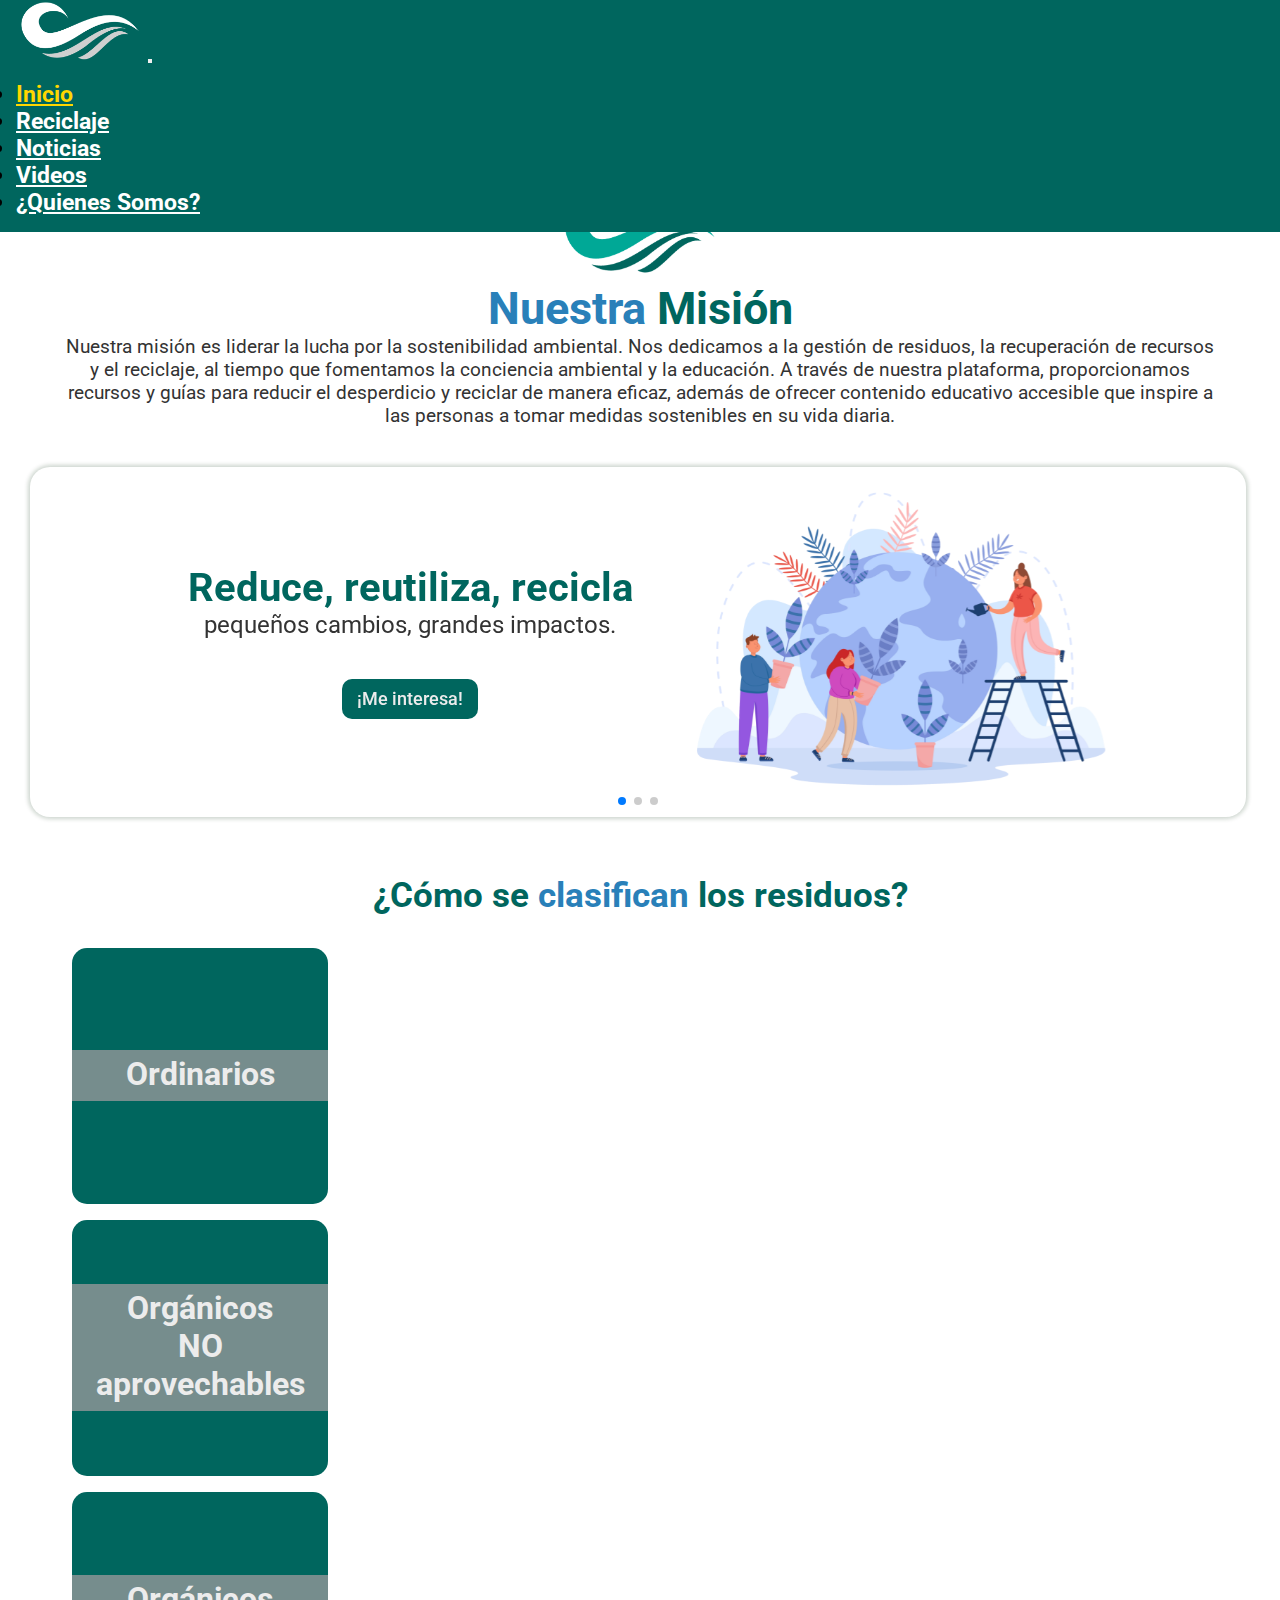
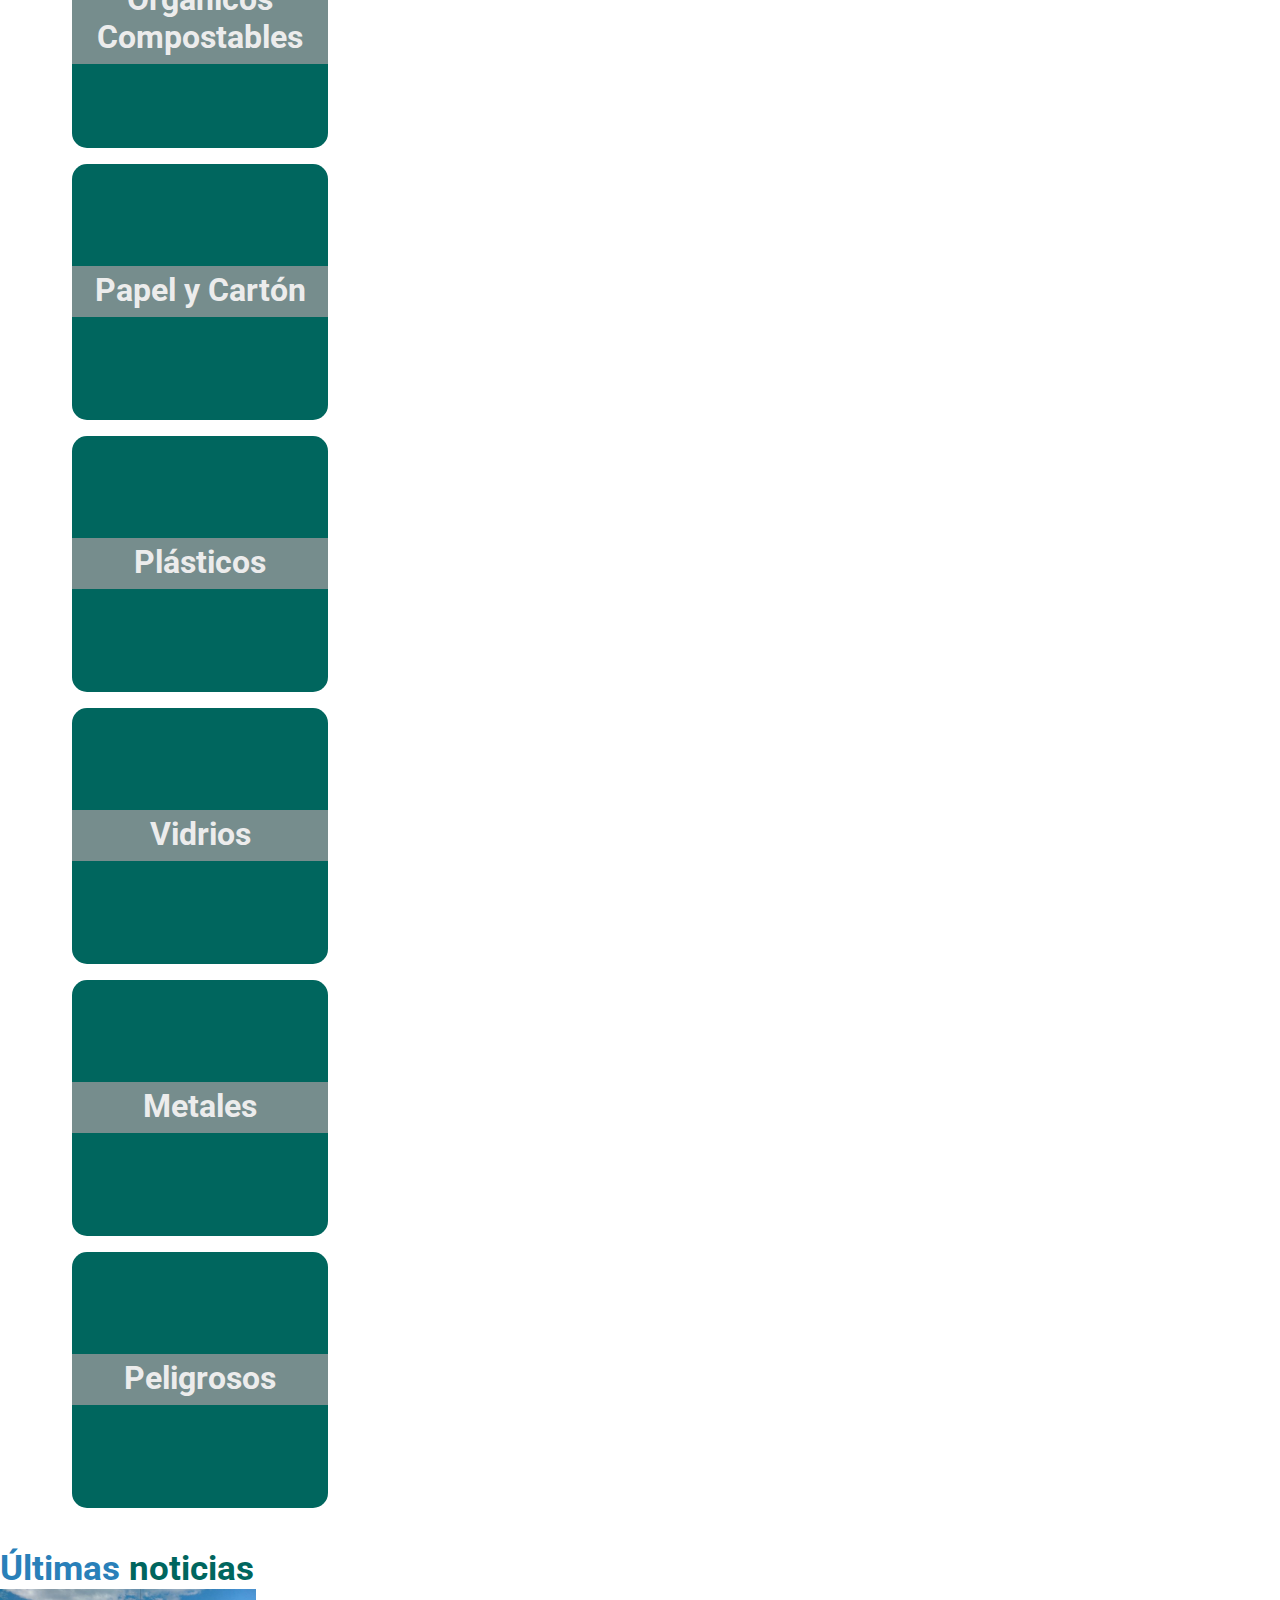
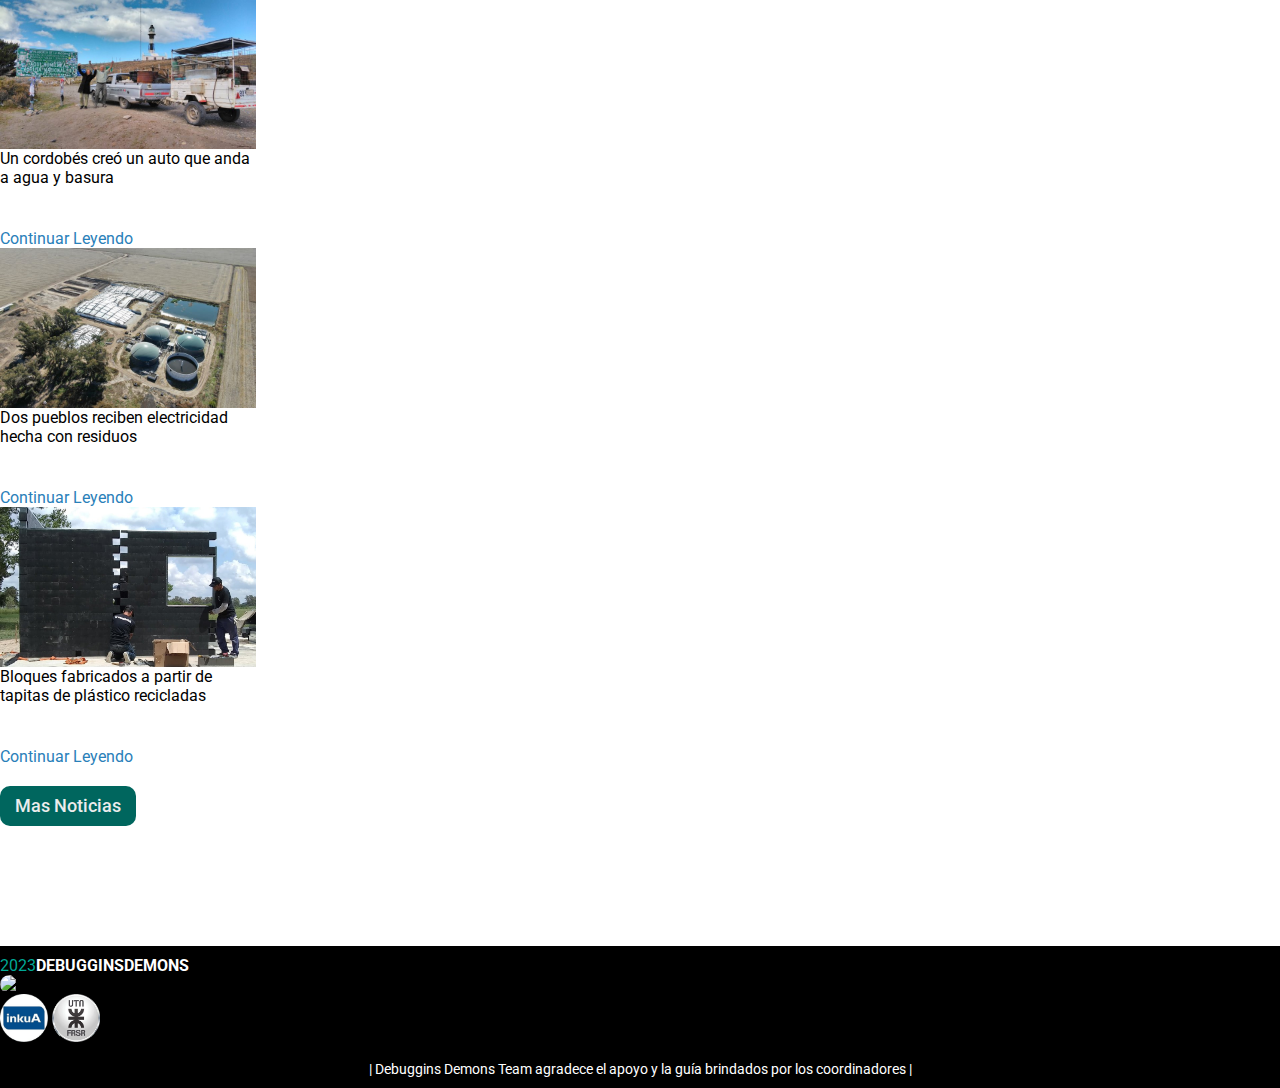
==== commit 13827a54: "del: Borrado de comentarios inecesarios en el sitio" ====
--- a/site/index.html
+++ b/site/index.html
@@ -24,7 +24,6 @@
         <!-- Navbar -->
         <nav class="navbar navbar-expand-lg bg-body-tertiary" id="navContainer">
             <div class="container-fluid justify-content-between">
-                <!-- <a class="navbar-brand" href="#"><img class="icono" src="./assets/images/icon02.png" alt="icono"></a> -->
                 <a class="navbar-brand" href="#"><img class="icono" src="./assets/images/icon05.png" alt="icono"></a>
                 <button class="navbar-toggler" type="button" data-bs-toggle="collapse" data-bs-target="#navbarNav"
                     aria-controls="navbarNav" aria-expanded="false" aria-label="Toggle navigation">
@@ -55,7 +54,6 @@
 
 
     <main>
-
         <!-- Columna del texto de la misión -->
         <section class="misionContainer">
             <div class="misionIndex">
--- a/site/assets/styles/index.css
+++ b/site/assets/styles/index.css
@@ -42,12 +42,10 @@
 }
 
 .container-fluid {
-    /* background-color: var(--blanco); */
     background-color: var(--verdeoscuro);
 }
 
 .navbar-nav {
-    /* background-color: var(--blanco); */
     background-color: var(--verdeoscuro);
     font-size: 120%;
     gap: 1rem;
@@ -62,22 +60,18 @@
 
 .nav-link {
     font-weight: bold !important;
-    /* color: var(--grisoscuro) !important; */
     color: var(--blanco) !important;
 }
 
 .nav-link:hover {
-    /* color: var(--verdeoscuro) !important; */
     color: var(--amarillosuave) !important;
 }
 
 #navContainer {
-    /* background-color: var(--blanco) !important; */
     background-color: var(--verdeoscuro) !important;
 }
 
 .active {
-    /* color: var(--verdeoscuro) !important; */
     color: var(--amarillosuave) !important;
 }
 
@@ -86,7 +80,6 @@
 }
 
 .navbar-toggler {
-    /* border: solid 2px rgb(180, 180, 180) !important; */
     margin-right: 1rem;
 }
 
@@ -107,7 +100,7 @@
 }
 
 #spanImgText {
-    font-size: 50px;
+    font-size: 45px;
     color: var(--azuloscuro);
     font-weight: bold;
 }
@@ -119,7 +112,7 @@
 }
 
 #spanEquipoTitle {
-    font-size: 40px;
+    font-size: 35px;
     color: var(--azuloscuro);
     font-weight: bold;
 }
@@ -287,9 +280,7 @@
 
 .categoria-container .index-categoria {
     display: grid;
-    /* grid-template-columns: repeat(auto-fit, minmax(15rem, 1fr)); */
     gap: 1rem;
-    /* align-items: flex-start; */
     margin: 0 auto;
     max-width: 1200px;
     padding: 2rem;
@@ -449,10 +440,9 @@
     min-height: 50px;
     padding: 10px 0px;
     display: flex;
-    /* justify-content: space-around; */
     align-items: center;
     flex-direction: column;
-    margin-top: 115px;
+    margin-top: 90px;
 }
 
 .footerBox {
@@ -488,12 +478,12 @@
 
 footer .ola {
     position: absolute;
-    top: -100px;
+    top: -50px;
     left: 0;
     width: 100%;
-    height: 100px;
+    height: 50px;
     background: url(/assets/images/wave11.png);
-    background-size: 1300px 100px;
+    background-size: 1300px 50px;
 }
 
 .ola#ola1 {
@@ -506,21 +496,21 @@
 .ola#ola2 {
     z-index: 999;
     opacity: 0.5;
-    bottom: 10px;
+    bottom: 0px;
     animation: animateWave_02 5.5s linear infinite;
 }
 
 .ola#ola3 {
     z-index: 1000;
     opacity: 0.2;
-    bottom: 15px;
+    bottom: 0px;
     animation: animateWave 4.5s linear infinite;
 }
 
 .ola#ola4 {
     z-index: 999;
     opacity: 0.7;
-    bottom: 20px;
+    bottom: 0px;
     animation: animateWave_02 4.5s linear infinite;
 }
 
@@ -565,7 +555,7 @@
     }
 }
 
-
+/* Footer media */
 @media screen and (max-width: 960px) {
     .bannerIndex {
         display: none;
